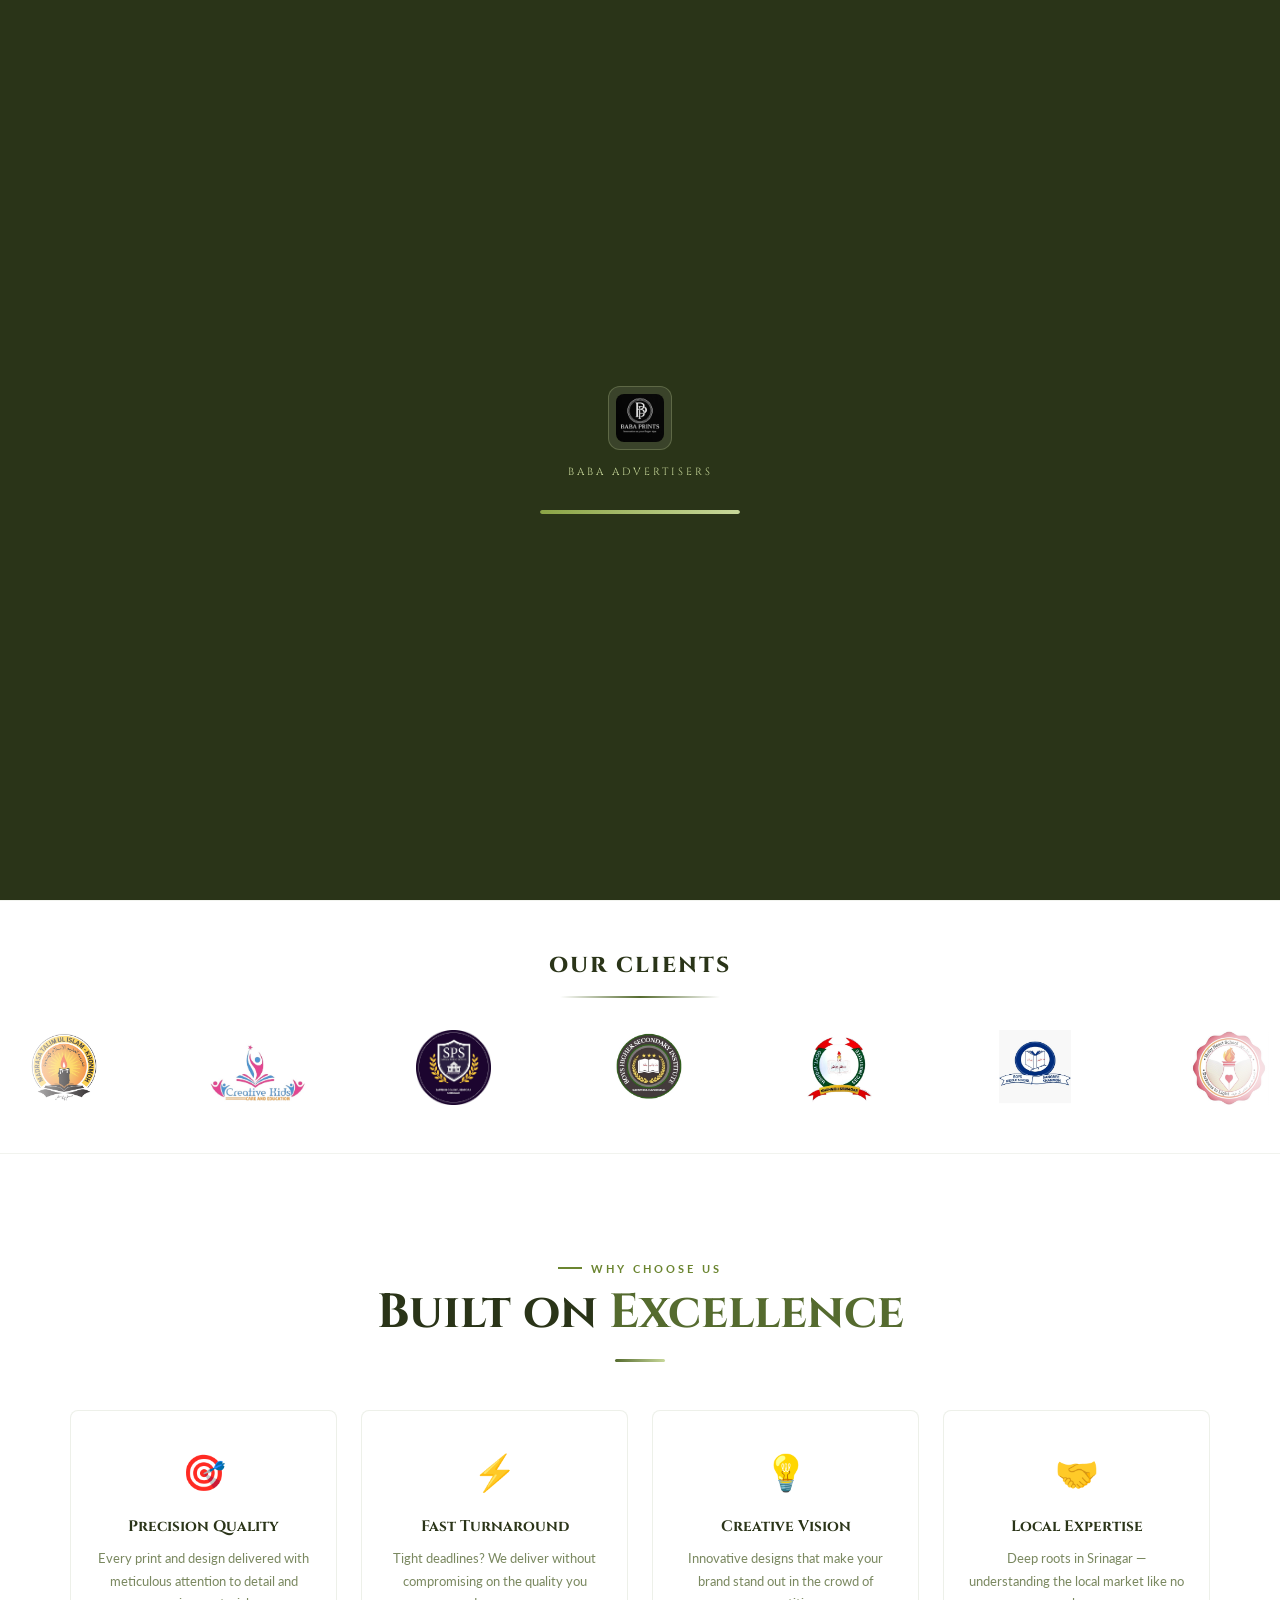
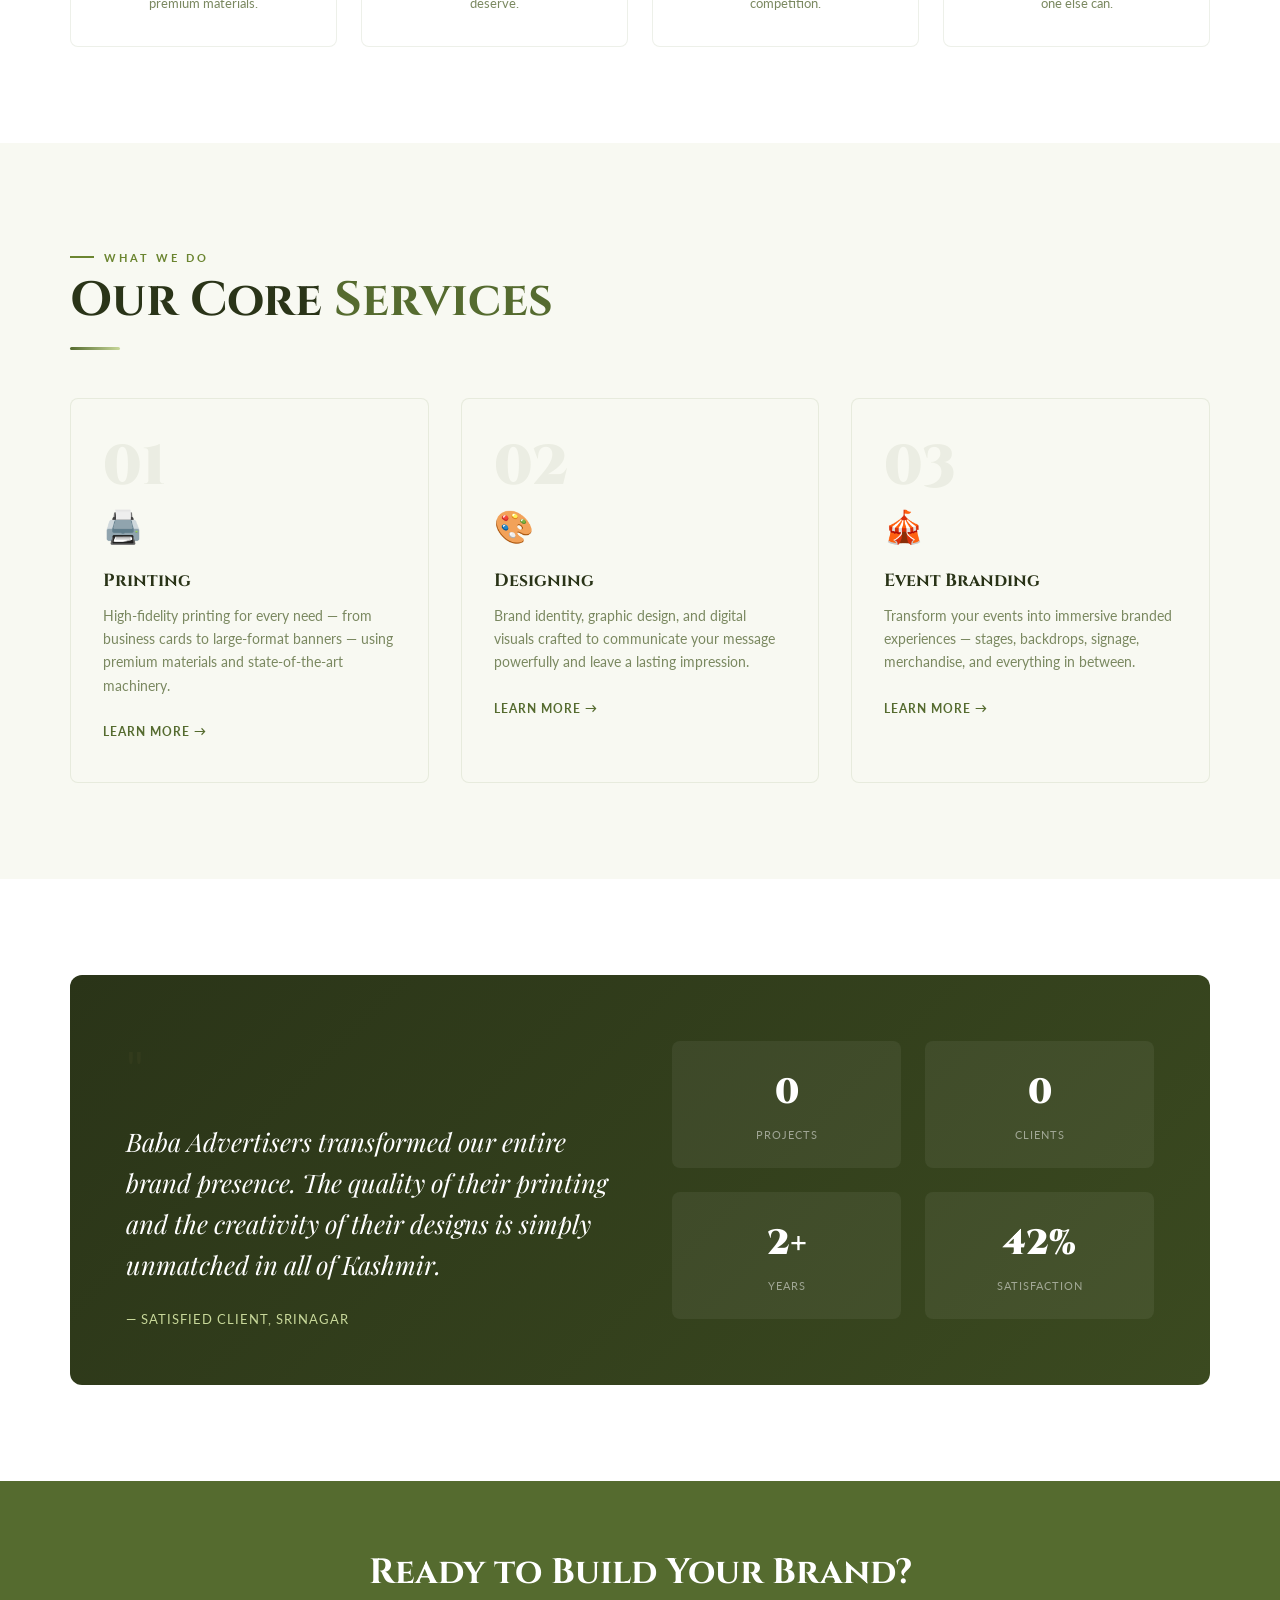
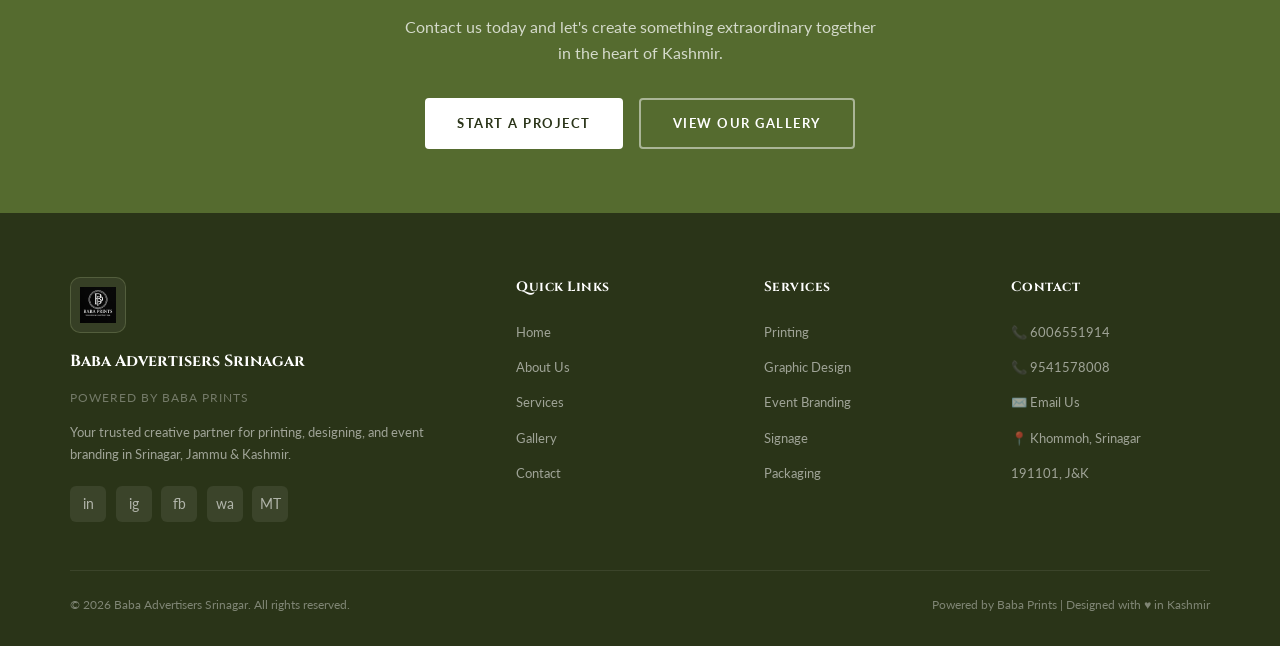
==== index.html @ 18395c8d "Refactor client strip styles for improved layout" ====
<!DOCTYPE html>
<html lang="en">
<head>
  <meta charset="UTF-8"/>
  <meta name="viewport" content="width=device-width,initial-scale=1.0"/>
  <meta name="description" content="Baba Advertisers Srinagar – Premium Printing, Designing & Event Branding. Innovation at your fingertips. Powered by Baba Prints."/>
  <meta name="keywords" content="Baba Advertisers, Srinagar, Printing, Designing, Event Branding, Baba Prints, Mohammad Yamin Baba, Kashmir advertising"/>
  <meta name="author" content="Mohammad Yamin Baba"/>
  <meta property="og:title" content="Baba Advertisers Srinagar | Innovation at Your Fingertips"/>
  <meta property="og:description" content="Where imagination becomes touchable. Premium printing and branding solutions in Srinagar."/>
  <meta property="og:type" content="website"/>
  <meta property="og:url" content="https://babaadvertiserssrinagar.com/"/>
  <title>Baba Advertisers Srinagar | Innovation at Your Fingertips</title>
  <link rel="canonical" href="https://babaadvertiserssrinagar.com/"/>
  <link rel="stylesheet" href="css/style.css"/>
  <style>
    /* ── HOME-SPECIFIC ── */
    /* HERO */
    .hero {
      min-height: 100vh; display: flex; align-items: center;
      background: linear-gradient(135deg, var(--olive-deep) 0%, var(--olive-dark) 55%, var(--olive) 100%);
      position: relative; overflow: hidden; padding: 6rem 2rem 4rem;
    }
    .hero-pattern {
      position: absolute; inset: 0; pointer-events: none;
      background-image:
        radial-gradient(circle at 80% 20%, rgba(139,164,70,0.15) 0%, transparent 50%),
        radial-gradient(circle at 20% 80%, rgba(212,160,23,0.08) 0%, transparent 40%);
    }
    .hero-dots {
      position: absolute; inset: 0; pointer-events: none;
      background-image: radial-gradient(circle, rgba(255,255,255,0.06) 1px, transparent 1px);
      background-size: 40px 40px;
    }
    .hero-grid {
      display: grid; grid-template-columns: 1fr 1fr;
      gap: 4rem; align-items: center;
      position: relative; max-width: 1140px; margin: 0 auto; width: 100%;
    }
    .hero-text { color: var(--white); }
    .hero-badge {
      display: inline-flex; align-items: center; gap: 0.6rem;
      background: rgba(255,255,255,0.1); border: 1px solid rgba(255,255,255,0.2);
      padding: 0.4rem 1rem; border-radius: 99px;
      font-size: 0.72rem; letter-spacing: 2px; text-transform: uppercase;
      color: var(--olive-pale); margin-bottom: 1.5rem;
    }
    .hero-badge span { width: 6px; height: 6px; background: var(--olive-light); border-radius: 50%; }
    .hero-h1 {
      font-family: 'Cinzel', serif;
      font-size: clamp(2.6rem, 6vw, 4.5rem);
      font-weight: 900; line-height: 1.0; margin-bottom: 0.5rem;
    }
    .hero-h1 .name-first { color: var(--olive-pale); }
    .hero-h1 .name-last { color: var(--white); }
    .hero-role {
      font-family: 'Playfair Display', serif;
      font-size: 1.1rem; font-style: italic;
      color: rgba(255,255,255,0.65); margin-bottom: 1.8rem;
    }
    .hero-tagline-wrap { margin-bottom: 2.5rem; }
    .hero-tagline-main {
      font-family: 'Playfair Display', serif;
      font-size: clamp(1.2rem, 3vw, 1.6rem);
      color: var(--olive-pale); margin-bottom: 0.3rem;
    }
    .hero-tagline-sub { font-size: 0.9rem; color: rgba(255,255,255,0.5); font-style: italic; }
    .hero-btns { display: flex; gap: 1rem; flex-wrap: wrap; margin-bottom: 3rem; }
    .hero-stats { display: flex; gap: 2.5rem; flex-wrap: wrap; padding-top: 2rem; border-top: 1px solid rgba(255,255,255,0.12); }
    .hstat-num { font-family:'Cinzel',serif; font-size:2rem; font-weight:900; color:var(--white); line-height:1; }
    .hstat-label { font-size:0.68rem; letter-spacing:1.5px; text-transform:uppercase; color:rgba(255,255,255,0.5); margin-top:0.2rem; }

    /* HERO IMAGE */
    .hero-image-side { display:flex; align-items:center; justify-content:center; }
    .hero-img-frame { position:relative; width:min(320px,80vw); height:min(320px,80vw); }
    .img-ring-outer {
      position:absolute; inset:-20px;
      border:1px solid rgba(200,216,154,0.3); border-radius:50%;
      animation: rotRing 14s linear infinite;
    }
    .img-ring-outer::before {
      content:''; position:absolute; top:-5px; left:50%; transform:translateX(-50%);
      width:10px; height:10px; background:var(--olive-pale); border-radius:50%;
    }
    .img-ring-inner { position:absolute; inset:-6px; border:2px solid rgba(139,164,70,0.4); border-radius:50%; }
    .img-circle {
      width:100%; height:100%; border-radius:50%; overflow:hidden;
      border:4px solid var(--olive-light);
      box-shadow:0 0 0 8px rgba(139,164,70,0.12), 0 20px 60px rgba(42,52,24,0.4);
      background:var(--olive-dark);
      display:flex; align-items:center; justify-content:center;
    }
    .hero-monogram { text-align:center; }
    .hero-monogram-letters { font-family:'Cinzel',serif; font-size:4.5rem; font-weight:900; color:var(--olive-pale); line-height:1; }
    .hero-monogram-sub { font-size:0.7rem; letter-spacing:2px; text-transform:uppercase; color:rgba(255,255,255,0.4); margin-top:0.5rem; }
    @keyframes rotRing { to{ transform:rotate(360deg); } }

    /* GSTIN BELOW HERO IMAGE */
.hero-image-side {
  display: flex;
  align-items: center;
  justify-content: center;
  flex-direction: column;
}

.hero-gstin {
  margin-top: 2.2rem;
  padding: 0.75rem 1.4rem;
  background: rgba(255,255,255,0.08);
  border: 1px solid rgba(255,255,255,0.18);
  border-radius: 12px;
  backdrop-filter: blur(10px);
  box-shadow: 0 10px 30px rgba(0,0,0,0.18);
  display: inline-flex;
  align-items: center;
  gap: 0.5rem;
  color: #fff;
  font-size: 0.9rem;
  letter-spacing: 0.5px;
}

.gst-label {
  font-weight: 700;
  color: var(--olive-pale);
  text-transform: uppercase;
}

.gst-number {
  font-family: 'DM Sans', sans-serif;
  font-weight: 600;
  color: #ffffff;
  letter-spacing: 1px;
}

@media (max-width: 768px) {
  .hero-gstin {
    margin-top: 1.5rem;
    padding: 0.65rem 1rem;
    font-size: 0.78rem;
    text-align: center;
    flex-wrap: wrap;
    justify-content: center;
  }
}
    /* floating cards around image */
    .hero-card {
      position:absolute;
      background:rgba(255,255,255,0.95); border-radius:8px;
      padding:0.7rem 1rem; box-shadow:0 8px 30px rgba(42,52,24,0.25);
      font-size:0.75rem; color:var(--text-dark); display:flex; align-items:center; gap:0.5rem;
      white-space:nowrap;
    }
    .hero-card-icon { font-size:1.2rem; }
    .hero-card-label { font-weight:700; font-size:0.7rem; color:var(--olive); display:block; }
    .hero-card-val { font-size:0.72rem; color:var(--text-muted); }
    .hero-card-1 { bottom:-1.5rem; left:-2rem; animation: float1 4s ease-in-out infinite; }
    .hero-card-2 { top:1rem; right:-2.5rem; animation: float2 4.5s ease-in-out infinite; }
    @keyframes float1 { 0%,100%{transform:translateY(0)} 50%{transform:translateY(-8px)} }
    @keyframes float2 { 0%,100%{transform:translateY(0)} 50%{transform:translateY(8px)} }

    /* scroll indicator */
    .scroll-hint {
      position:absolute; bottom:2rem; left:50%; transform:translateX(-50%);
      display:flex; flex-direction:column; align-items:center; gap:0.4rem;
      color:rgba(255,255,255,0.35); font-size:0.62rem; letter-spacing:2px; text-transform:uppercase;
    }
    .scroll-track { width:20px; height:32px; border:1.5px solid rgba(255,255,255,0.25); border-radius:99px; display:flex; justify-content:center; padding-top:5px; }
    .scroll-dot { width:3px; height:6px; background:rgba(255,255,255,0.4); border-radius:99px; animation:sdot 1.6s ease infinite; }
    @keyframes sdot { 0%,100%{transform:translateY(0);opacity:1} 80%{transform:translateY(8px);opacity:0} }

    /* WHY US */
    .features-grid { display:grid; grid-template-columns:repeat(4,1fr); gap:1.5rem; }
    .feat-card {
      background:var(--white); border:1px solid var(--border-light); border-radius:8px;
      padding:2rem 1.5rem; text-align:center;
      transition:transform 0.3s,box-shadow 0.3s;
    }
    .feat-card:hover { transform:translateY(-4px); box-shadow:var(--shadow-lg); }
    .feat-icon { font-size:2.2rem; margin-bottom:1rem; }
    .feat-title { font-family:'Cinzel',serif; font-size:0.95rem; color:var(--olive-deep); margin-bottom:0.5rem; }
    .feat-desc { font-size:0.82rem; color:var(--text-muted); line-height:1.7; }

    /* SERVICES PREVIEW */
    .svc-preview-grid { display:grid; grid-template-columns:repeat(3,1fr); gap:2rem; }
    .svc-prev {
      border-radius:8px; overflow:hidden; position:relative;
      background:var(--off-white); border:1px solid var(--border-light);
      padding:2.5rem 2rem; transition:all 0.35s;
    }
    .svc-prev:hover { transform:translateY(-5px); box-shadow:var(--shadow-lg); border-color:var(--olive); }
    .svc-prev-num { font-family:'Cinzel',serif; font-size:3.5rem; font-weight:900; color:rgba(85,107,47,0.08); line-height:1; margin-bottom:0.3rem; }
    .svc-prev-icon { font-size:2rem; margin-bottom:1rem; }
    .svc-prev-title { font-family:'Cinzel',serif; font-size:1.1rem; color:var(--olive-deep); margin-bottom:0.6rem; }
    .svc-prev-desc { font-size:0.85rem; color:var(--text-muted); line-height:1.7; margin-bottom:1.2rem; }
    .svc-prev-link { font-size:0.75rem; font-weight:700; letter-spacing:1px; text-transform:uppercase; color:var(--olive); display:inline-flex; align-items:center; gap:0.4rem; transition:gap 0.3s; }
    .svc-prev:hover .svc-prev-link { gap:0.8rem; }

    /* TESTIMONIAL */
    .testimonial-wrap {
      background:linear-gradient(135deg,var(--olive-deep),var(--olive-dark));
      border-radius:12px; padding:3.5rem; display:grid; grid-template-columns:1fr 1fr; gap:4rem; align-items:center;
    }
    .testi-quote { font-family:'Playfair Display',serif; font-size:clamp(1.2rem,3vw,1.6rem); font-style:italic; color:var(--white); line-height:1.6; margin-bottom:1.5rem; }
    .testi-author { font-size:0.8rem; letter-spacing:1px; text-transform:uppercase; color:var(--olive-pale); }
    .testi-stats { display:grid; grid-template-columns:1fr 1fr; gap:1.5rem; }
    .tstat { text-align:center; padding:1.5rem; background:rgba(255,255,255,0.06); border-radius:8px; }
    .tstat-num { font-family:'Cinzel',serif; font-size:2.2rem; font-weight:900; color:var(--white); }
    .tstat-lbl { font-size:0.7rem; letter-spacing:1px; text-transform:uppercase; color:rgba(255,255,255,0.5); margin-top:0.3rem; }

    /* CTA STRIP */
    .cta-strip { background:var(--olive); padding:4rem 2rem; text-align:center; }
    .cta-strip h2 { font-family:'Cinzel',serif; font-size:clamp(1.5rem,3.5vw,2.2rem); color:var(--white); margin-bottom:0.8rem; }
    .cta-strip p { color:rgba(255,255,255,0.75); margin-bottom:2rem; max-width:480px; margin-left:auto; margin-right:auto; }
    .cta-strip-btns { display:flex; gap:1rem; justify-content:center; flex-wrap:wrap; }

    @media(max-width:900px){
      .hero-grid{grid-template-columns:1fr;text-align:center;}
      .hero-image-side{order:-1;margin-bottom:1rem;}
      .hero-btns,.hero-stats{justify-content:center;}
      .hero-card{display:none;}
      .features-grid{grid-template-columns:1fr 1fr;}
      .svc-preview-grid{grid-template-columns:1fr;}
      .testimonial-wrap{grid-template-columns:1fr;}
      .testi-stats{grid-template-columns:repeat(4,1fr);}
    }
    @media(max-width:640px){
      .features-grid{grid-template-columns:1fr;}
      .hero-stats{gap:1.5rem;}
      .testi-stats{grid-template-columns:1fr 1fr;}
    }

    /* CLIENT LOGO SCROLLER */
.client-strip {
  background: #ffffff;
  padding: 3rem 0;
  overflow: hidden;
  border-top: 1px solid rgba(85, 107, 47, 0.08);
  border-bottom: 1px solid rgba(85, 107, 47, 0.08);
  position: relative;
}

.client-title {
  text-align: center;
  font-family: 'Cinzel', serif;
  font-size: 1.35rem;
  font-weight: 800;
  color: var(--olive-deep);
  text-transform: uppercase;
  letter-spacing: 2px;
  margin-bottom: 2rem;
}

.client-title::after {
  content: "";
  display: block;
  width: 160px;
  height: 2px;
  background: linear-gradient(to right, transparent, var(--olive), transparent);
  margin: 0.8rem auto 0;
}

.client-marquee {
  width: 100%;
  overflow: hidden;
  position: relative;
}

.client-marquee::before,
.client-marquee::after {
  content: "";
  position: absolute;
  top: 0;
  width: 100px;
  height: 100%;
  z-index: 2;
  pointer-events: none;
}

.client-marquee::before {
  left: 0;
  background: linear-gradient(to right, #ffffff, transparent);
}

.client-marquee::after {
  right: 0;
  background: linear-gradient(to left, #ffffff, transparent);
}

.client-track {
  display: flex;
  align-items: center;
  gap: 4rem;
  width: max-content;
  animation: clientScroll 30s linear infinite;
}

.client-track:hover {
  animation-play-state: paused;
}

.client-track img {
  width: 130px;
  height: 75px;
  object-fit: contain;
  opacity: 1;
  transition: transform 0.35s ease;
}

.client-track img:hover {
  transform: scale(1.08);
}

@keyframes clientScroll {
  from {
    transform: translateX(0);
  }
  to {
    transform: translateX(-50%);
  }
}

/* MOBILE */
@media (max-width: 768px) {
  .client-strip {
    padding: 2.2rem 0;
  }

  .client-title {
    font-size: 1rem;
    margin-bottom: 1.5rem;
  }

  .client-track {
    gap: 2.2rem;
    animation-duration: 22s;
  }

  .client-track img {
    width: 95px;
    height: 55px;
  }

  .client-marquee::before,
  .client-marquee::after {
    width: 50px;
  }
}
  </style>
</head>
<body>

<!-- PRELOADER -->
<div id="preloader">
  <div class="pl-brand">
    <div class="pl-logo-wrap"><img src="images/logo.png" alt="Baba Prints Logo" style="width:48px;height:48px;object-fit:contain;border-radius:8px;"></div>
    <p class="pl-text">Baba Advertisers</p>
  </div>
  <div class="pl-bar-track"><div class="pl-bar-fill"></div></div>
</div>

<!-- NAV -->
<nav id="navbar">
  <a href="index.html" class="nav-brand">
    <div class="bp-logo"><img src="images/logo.png" alt="Baba Prints Logo" style="width:30px;height:30px;object-fit:contain;"></div>
    <div class="nav-name-block">
      <div class="nav-title">Baba Advertisers</div>
      <div class="nav-sub">Powered by Baba Prints</div>
    </div>
  </a>
  <ul class="nav-links">
    <li><a href="index.html">Home</a></li>
    <li><a href="about.html">About</a></li>
    <li><a href="services.html">Services</a></li>
    <li><a href="gallery.html">Gallery</a></li>
    <li><a href="contact.html" class="nav-cta">Contact Us</a></li>
  </ul>
  <div class="hamburger" id="hamburger"><span></span><span></span><span></span></div>
</nav>

<!-- MOBILE MENU -->
<div class="mobile-menu" id="mobileMenu">
  <a href="index.html">Home</a>
  <a href="about.html">About</a>
  <a href="services.html">Services</a>
  <a href="gallery.html">Gallery</a>
  <a href="contact.html" class="mob-cta">Contact Us</a>
</div>

<!-- ═══════ HERO ═══════ -->
<section class="hero">
  <div class="hero-pattern"></div>
  <div class="hero-dots"></div>
  <div class="hero-grid">

    <div class="hero-text" style="animation:fadeUp 0.9s ease both;">
      <div class="hero-badge"><span></span> Srinagar's Premier Branding Studio</div>
      <h1 class="hero-h1">
        <span class="name-first">BaBa</span><br>
        <span class="name-last">Advertisers</span>
      </h1>
      <p class="hero-role">All Printing Solutions Under One Roof</p>
      <div class="hero-tagline-wrap">
        <p class="hero-tagline-main">"Innovation at your fingertips"</p>
        <p class="hero-tagline-sub">Where imagination becomes touchable</p>
      </div>
      <div class="hero-btns">
        <a href="contact.html" class="btn btn-white">Get in Touch</a>
        <a href="services.html" class="btn btn-outline-white">Our Services</a>
      </div>
      <div class="hero-stats">
        <div class="hstat"><div class="hstat-num"><span class="counter" data-target="500" data-suffix="+">0+</span></div><div class="hstat-label">Projects Done</div></div>
        <div class="hstat"><div class="hstat-num"><span class="counter" data-target="5" data-suffix="+">0+</span></div><div class="hstat-label">Years Experience</div></div>
        <div class="hstat"><div class="hstat-num"><span class="counter" data-target="350" data-suffix="+">0+</span></div><div class="hstat-label">Happy Clients</div></div>
      </div>
    </div>

<div class="hero-image-side" style="animation:fadeUp 0.9s 0.2s ease both;">
  <div class="hero-img-frame">
    <div class="img-ring-outer"></div>
    <div class="img-ring-inner"></div>

    <div class="img-circle passport-img-target">
      <div class="hero-monogram">
        <div class="hero-monogram-letters">MYB</div>
        <div class="hero-monogram-sub">Founder &amp; CEO</div>
      </div>
    </div>

    <div class="hero-card hero-card-1">
      <span class="hero-card-icon">🖨️</span>
      <div>
        <span class="hero-card-label">Premium Print</span>
        <span class="hero-card-val">High-quality output</span>
      </div>
    </div>

    <div class="hero-card hero-card-2">
      <span class="hero-card-icon">🏆</span>
      <div>
        <span class="hero-card-label">Award Winning</span>
        <span class="hero-card-val">Trusted in Kashmir</span>
      </div>
    </div>
  </div>

  <!-- ADD THIS -->
  <div class="hero-gstin">
    <span class="gst-label">GSTIN:</span>
    <span class="gst-number">01HQWPB8039K1ZE</span>
  </div>

</div>
    
  <div class="scroll-hint">
    <div class="scroll-track"><div class="scroll-dot"></div></div>
    Scroll
  </div>
</section>

 <!-- CLIENT LOGO SCROLLER -->
<section class="client-strip">
  <div class="client-title">Our Clients</div>

  <div class="client-marquee">
    <div class="client-track">
      <img src="images/logo1.jpg" alt="Client Logo">
      <img src="images/logo2.jpg" alt="Client Logo">
      <img src="images/logo3.jpg" alt="Client Logo">
      <img src="images/logo4.jpg" alt="Client Logo">
      <img src="images/logo5.jpg" alt="Client Logo">
      <img src="images/logo6.jpg" alt="Client Logo">
      <img src="images/logo7.jpg" alt="Client Logo">
      <img src="images/logo8.jpg" alt="Client Logo">
      <img src="images/logo9.jpg" alt="Client Logo">

      <!-- duplicate -->
      <img src="images/logo1.jpg" alt="Client Logo">
      <img src="images/logo2.jpg" alt="Client Logo">
      <img src="images/logo3.jpg" alt="Client Logo">
      <img src="images/logo4.jpg" alt="Client Logo">
      <img src="images/logo5.jpg" alt="Client Logo">
      <img src="images/logo6.jpg" alt="Client Logo">
      <img src="images/logo7.jpg" alt="Client Logo">
      <img src="images/logo8.jpg" alt="Client Logo">
      <img src="images/logo9.jpg" alt="Client Logo">
    </div>
  </div>
</section>
  
<!-- ═══════ WHY US ═══════ -->
<section class="section section-light">
  <div class="container">
    <div style="text-align:center;margin-bottom:3rem;" class="reveal">
      <div class="section-tag" style="justify-content:center;">Why Choose Us</div>
      <h2 class="section-title">Built on <span class="accent">Excellence</span></h2>
      <div class="divider divider-center"></div>
    </div>
    <div class="features-grid">
      <div class="feat-card reveal" data-aos="fade-up"><div class="feat-icon">🎯</div><h3 class="feat-title">Precision Quality</h3><p class="feat-desc">Every print and design delivered with meticulous attention to detail and premium materials.</p></div>
      <div class="feat-card reveal" data-aos="fade-up" data-aos-delay="80"><div class="feat-icon">⚡</div><h3 class="feat-title">Fast Turnaround</h3><p class="feat-desc">Tight deadlines? We deliver without compromising on the quality you deserve.</p></div>
      <div class="feat-card reveal" data-aos="fade-up" data-aos-delay="160"><div class="feat-icon">💡</div><h3 class="feat-title">Creative Vision</h3><p class="feat-desc">Innovative designs that make your brand stand out in the crowd of competition.</p></div>
      <div class="feat-card reveal" data-aos="fade-up" data-aos-delay="240"><div class="feat-icon">🤝</div><h3 class="feat-title">Local Expertise</h3><p class="feat-desc">Deep roots in Srinagar — understanding the local market like no one else can.</p></div>
    </div>
  </div>
</section>

<!-- ═══════ SERVICES PREVIEW ═══════ -->
<section class="section section-tinted">
  <div class="container">
    <div style="margin-bottom:3rem;" class="reveal">
      <div class="section-tag">What We Do</div>
      <h2 class="section-title">Our Core <span class="accent">Services</span></h2>
      <div class="divider"></div>
    </div>
    <div class="svc-preview-grid">
      <div class="svc-prev reveal">
        <div class="svc-prev-num">01</div>
        <div class="svc-prev-icon">🖨️</div>
        <h3 class="svc-prev-title">Printing</h3>
        <p class="svc-prev-desc">High-fidelity printing for every need — from business cards to large-format banners — using premium materials and state-of-the-art machinery.</p>
        <a href="services.html" class="svc-prev-link">Learn More →</a>
      </div>
      <div class="svc-prev reveal">
        <div class="svc-prev-num">02</div>
        <div class="svc-prev-icon">🎨</div>
        <h3 class="svc-prev-title">Designing</h3>
        <p class="svc-prev-desc">Brand identity, graphic design, and digital visuals crafted to communicate your message powerfully and leave a lasting impression.</p>
        <a href="services.html" class="svc-prev-link">Learn More →</a>
      </div>
      <div class="svc-prev reveal">
        <div class="svc-prev-num">03</div>
        <div class="svc-prev-icon">🎪</div>
        <h3 class="svc-prev-title">Event Branding</h3>
        <p class="svc-prev-desc">Transform your events into immersive branded experiences — stages, backdrops, signage, merchandise, and everything in between.</p>
        <a href="services.html" class="svc-prev-link">Learn More →</a>
      </div>
    </div>
  </div>
</section>

<!-- ═══════ TESTIMONIAL / STATS ═══════ -->
<section class="section section-light">
  <div class="container">
    <div class="testimonial-wrap reveal">
      <div>
        <div style="font-size:3rem;margin-bottom:0.8rem;opacity:0.5;">"</div>
        <p class="testi-quote">Baba Advertisers transformed our entire brand presence. The quality of their printing and the creativity of their designs is simply unmatched in all of Kashmir.</p>
        <p class="testi-author">— Satisfied Client, Srinagar</p>
      </div>
      <div class="testi-stats">
        <div class="tstat"><div class="tstat-num"><span class="counter" data-target="500" data-suffix="+">0</span></div><div class="tstat-lbl">Projects</div></div>
        <div class="tstat"><div class="tstat-num"><span class="counter" data-target="350" data-suffix="+">0</span></div><div class="tstat-lbl">Clients</div></div>
        <div class="tstat"><div class="tstat-num"><span class="counter" data-target="5" data-suffix="+">0</span></div><div class="tstat-lbl">Years</div></div>
        <div class="tstat"><div class="tstat-num"><span class="counter" data-target="100" data-suffix="%">0</span></div><div class="tstat-lbl">Satisfaction</div></div>
      </div>
    </div>
  </div>
</section>

<!-- ═══════ CTA STRIP ═══════ -->
<div class="cta-strip reveal">
  <h2>Ready to Build Your Brand?</h2>
  <p>Contact us today and let's create something extraordinary together in the heart of Kashmir.</p>
  <div class="cta-strip-btns">
    <a href="contact.html" class="btn btn-white">Start a Project</a>
    <a href="gallery.html" class="btn btn-outline-white">View Our Gallery</a>
  </div>
</div>

<!-- ═══════ FOOTER ═══════ -->
<footer>
  <div class="container">
    <div class="footer-grid">
      <div class="footer-brand">
        <div class="bp-logo-lg"><img src="images/logo.png" alt="Baba Prints Logo" style="width:36px;height:36px;object-fit:contain;"></div>
        <h3>Baba Advertisers Srinagar</h3>
        <p style="font-size:0.72rem;letter-spacing:1px;color:rgba(255,255,255,0.35);margin-bottom:0.5rem;">POWERED BY BABA PRINTS</p>
        <p>Your trusted creative partner for printing, designing, and event branding in Srinagar, Jammu &amp; Kashmir.</p>
        <div class="footer-social">
          <a href="https://www.linkedin.com/in/mohammad-yamin-baba-5975b9311" target="_blank" title="LinkedIn">in</a>
          <a href="https://www.instagram.com/m.yaminbaba" target="_blank" title="Instagram">ig</a>
          <a href="https://www.facebook.com" target="_blank" title="Facebook">fb</a>
          <a href="https://wa.me/916006551914" target="_blank" title="WhatsApp">wa</a>
          <a href="https://makemetop.in/?biz=PoCdoIeybZYLFfGK5tyg" target="_blank" title="MakeMe Top">MT</a>
        </div>
      </div>
      <div class="footer-col">
        <h4>Quick Links</h4>
        <ul>
          <li><a href="index.html">Home</a></li>
          <li><a href="about.html">About Us</a></li>
          <li><a href="services.html">Services</a></li>
          <li><a href="gallery.html">Gallery</a></li>
          <li><a href="contact.html">Contact</a></li>
        </ul>
      </div>
      <div class="footer-col">
        <h4>Services</h4>
        <ul>
          <li><a href="services.html">Printing</a></li>
          <li><a href="services.html">Graphic Design</a></li>
          <li><a href="services.html">Event Branding</a></li>
          <li><a href="services.html">Signage</a></li>
          <li><a href="services.html">Packaging</a></li>
        </ul>
      </div>
      <div class="footer-col">
        <h4>Contact</h4>
        <ul>
          <li><a href="tel:6006551914">📞 6006551914</a></li>
          <li><a href="tel:9541578008">📞 9541578008</a></li>
          <li><a href="mailto:babaadvertiserssrinagar@gmail.com">✉️ Email Us</a></li>
          <li><a href="contact.html">📍 Khommoh, Srinagar</a></li>
          <li><a href="contact.html">191101, J&amp;K</a></li>
        </ul>
      </div>
    </div>
    <div class="footer-bottom">
      <span>© <span id="footerYear"></span> Baba Advertisers Srinagar. All rights reserved.</span>
      <span>Powered by <a href="#">Baba Prints</a> | Designed with ♥ in Kashmir</span>
    </div>
  </div>
</footer>

<!-- WhatsApp Float -->
<a href="https://wa.me/916006551914?text=Hello%20Baba%20Advertisers%2C%20I%20would%20like%20to%20inquire%20about%20your%20services." target="_blank" rel="noopener" class="wa-float" aria-label="WhatsApp">
  <svg width="26" height="26" viewBox="0 0 24 24" fill="white"><path d="M17.472 14.382c-.297-.149-1.758-.867-2.03-.967-.273-.099-.471-.148-.67.15-.197.297-.767.966-.94 1.164-.173.199-.347.223-.644.075-.297-.15-1.255-.463-2.39-1.475-.883-.788-1.48-1.761-1.653-2.059-.173-.297-.018-.458.13-.606.134-.133.298-.347.446-.52.149-.174.198-.298.298-.497.099-.198.05-.371-.025-.52-.075-.149-.669-1.612-.916-2.207-.242-.579-.487-.5-.669-.51-.173-.008-.371-.01-.57-.01-.198 0-.52.074-.792.372-.272.297-1.04 1.016-1.04 2.479 0 1.462 1.065 2.875 1.213 3.074.149.198 2.096 3.2 5.077 4.487.709.306 1.262.489 1.694.625.712.227 1.36.195 1.871.118.571-.085 1.758-.719 2.006-1.413.248-.694.248-1.289.173-1.413-.074-.124-.272-.198-.57-.347m-5.421 7.403h-.004a9.87 9.87 0 01-5.031-1.378l-.361-.214-3.741.982.998-3.648-.235-.374a9.86 9.86 0 01-1.51-5.26c.001-5.45 4.436-9.884 9.888-9.884 2.64 0 5.122 1.03 6.988 2.898a9.825 9.825 0 012.893 6.994c-.003 5.45-4.437 9.884-9.885 9.884m8.413-18.297A11.815 11.815 0 0012.05 0C5.495 0 .16 5.335.157 11.892c0 2.096.547 4.142 1.588 5.945L.057 24l6.305-1.654a11.882 11.882 0 005.683 1.448h.005c6.554 0 11.89-5.335 11.893-11.893a11.821 11.821 0 00-3.48-8.413z"/></svg>
  <span class="wa-tip">Chat on WhatsApp</span>
</a>
<button id="backToTop" aria-label="Back to top">↑</button>

<script src="js/main.js"></script>
<style>@keyframes fadeUp{from{opacity:0;transform:translateY(32px)}to{opacity:1;transform:translateY(0)}}</style>
</body>
</html>
---- css/style.css ----
/* ============================================================
   BABA ADVERTISERS SRINAGAR — Global Stylesheet
   Theme: Olive Green + White (high visibility, premium)
   ============================================================ */

@import url('https://fonts.googleapis.com/css2?family=Cinzel:wght@400;600;700;900&family=Lato:ital,wght@0,300;0,400;0,700;1,300;1,400&family=Playfair+Display:ital,wght@0,700;1,400&display=swap');

/* ── VARIABLES ── */
:root {
  --olive:        #556B2F;
  --olive-dark:   #3B4A20;
  --olive-deep:   #2A3418;
  --olive-mid:    #6B8530;
  --olive-light:  #8BA446;
  --olive-pale:   #C8D89A;
  --white:        #FFFFFF;
  --off-white:    #F8F9F2;
  --cream:        #F2F0E6;
  --text-dark:    #1A2008;
  --text-body:    #3A4020;
  --text-muted:   #7A8860;
  --accent:       #D4A017;
  --accent-light: #E8C050;
  --border:       rgba(85,107,47,0.2);
  --border-light: rgba(85,107,47,0.1);
  --shadow:       0 4px 24px rgba(42,52,24,0.12);
  --shadow-lg:    0 12px 48px rgba(42,52,24,0.18);
}

/* ── RESET ── */
*, *::before, *::after { box-sizing: border-box; margin: 0; padding: 0; }
html { scroll-behavior: smooth; font-size: 16px; }
body {
  font-family: 'Lato', sans-serif;
  font-weight: 400;
  background: var(--white);
  color: var(--text-body);
  overflow-x: hidden;
  line-height: 1.6;
}
img { max-width: 100%; display: block; }
a { color: inherit; text-decoration: none; }
ul { list-style: none; }

/* ── SCROLLBAR ── */
::-webkit-scrollbar { width: 5px; }
::-webkit-scrollbar-track { background: var(--cream); }
::-webkit-scrollbar-thumb { background: var(--olive); border-radius: 99px; }

/* ══════════════════════════════════════
   PRELOADER — olive green bg, fast bar
══════════════════════════════════════ */
#preloader {
  position: fixed; inset: 0; z-index: 9999;
  background: var(--olive-deep);
  display: flex; flex-direction: column;
  align-items: center; justify-content: center; gap: 1.8rem;
  transition: opacity 0.2s ease, visibility 0.2s ease;
}
#preloader.hidden { opacity: 0; visibility: hidden; pointer-events: none; }

.pl-brand {
  display: flex; flex-direction: column; align-items: center; gap: 0.9rem;
}
.pl-logo-wrap {
  width: 64px; height: 64px;
  background: rgba(255,255,255,0.08);
  border: 1px solid rgba(200,216,154,0.25);
  border-radius: 12px;
  display: flex; align-items: center; justify-content: center;
}
.pl-text {
  font-family: 'Cinzel', serif;
  font-size: 0.65rem; letter-spacing: 3px;
  color: var(--olive-pale); text-transform: uppercase;
}

/* progress bar track — 4px thick, not too heavy */
.pl-bar-track {
  width: 200px; height: 4px;
  background: rgba(200,216,154,0.15);
  border-radius: 99px; overflow: hidden;
}
.pl-bar-fill {
  height: 100%; width: 0%;
  background: linear-gradient(90deg, var(--olive-light), var(--olive-pale));
  border-radius: 99px;
  animation: plBarFill 2.5s cubic-bezier(0.25,0.46,0.45,0.94) forwards;
}
@keyframes plBarFill {
  0%   { width: 0%; }
  70%  { width: 85%; }
  100% { width: 100%; }
}

/* ── AOS-style CSS scroll animations ── */
[data-aos] {
  opacity: 0;
  transition-property: opacity, transform;
  transition-timing-function: ease;
  transition-duration: 0.65s;
}
[data-aos="fade-up"]    { transform: translateY(28px); }
[data-aos="fade-in"]    { transform: none; }
[data-aos="fade-left"]  { transform: translateX(28px); }
[data-aos="fade-right"] { transform: translateX(-28px); }
[data-aos].aos-animate  { opacity: 1; transform: translate(0,0); }

/* ══════════════════════════════════════
   NAVIGATION
══════════════════════════════════════ */
nav {
  position: fixed; top: 0; width: 100%; z-index: 500;
  padding: 1rem 2.5rem;
  display: flex; align-items: center; justify-content: space-between;
  background: rgba(255,255,255,0.95);
  backdrop-filter: blur(16px);
  border-bottom: 1px solid var(--border);
  box-shadow: 0 2px 20px rgba(42,52,24,0.08);
  transition: padding 0.3s, box-shadow 0.3s;
}
nav.scrolled { padding: 0.6rem 2.5rem; box-shadow: 0 4px 30px rgba(42,52,24,0.14); }

.nav-brand { display: flex; align-items: center; gap: 0.9rem; }
.bp-logo {
  width: 44px; height: 44px; border-radius: 8px; flex-shrink: 0;
  background: var(--olive-deep);
  border: 1px solid rgba(200,216,154,0.2);
  display: flex; align-items: center; justify-content: center;
  overflow: hidden;
  box-shadow: 0 4px 12px rgba(85,107,47,0.3);
}
/* fallback if logo.png missing — show "BP" text */
.bp-logo img, .bp-logo-lg img, .pl-logo-wrap img { display: block; }
.bp-logo:not(:has(img))::after,
.bp-logo img[src="images/logo.png"][style*="broken"]::after {
  content: 'BP';
  font-family: 'Cinzel', serif; font-size: 1rem; font-weight: 900;
  color: var(--white);
}
.nav-name-block { line-height: 1.2; }
.nav-title {
  font-family: 'Cinzel', serif; font-size: 0.9rem; font-weight: 700;
  color: var(--olive-deep);
}
.nav-sub { font-size: 0.6rem; letter-spacing: 1.5px; text-transform: uppercase; color: var(--text-muted); }

.nav-links { display: flex; gap: 0.2rem; align-items: center; }
.nav-links a {
  padding: 0.5rem 1rem;
  font-size: 0.78rem; font-weight: 700; letter-spacing: 1px;
  text-transform: uppercase; color: var(--text-body);
  border-radius: 4px; transition: all 0.25s;
  position: relative;
}
.nav-links a:hover,
.nav-links a.active {
  color: var(--olive); background: rgba(85,107,47,0.08);
}
.nav-links a.active::after {
  content: ''; position: absolute; bottom: 4px; left: 50%; transform: translateX(-50%);
  width: 4px; height: 4px; background: var(--olive); border-radius: 50%;
}
.nav-cta {
  padding: 0.55rem 1.4rem !important;
  background: var(--olive) !important;
  color: var(--white) !important;
  border-radius: 4px !important;
  box-shadow: 0 4px 12px rgba(85,107,47,0.25);
}
.nav-cta:hover { background: var(--olive-dark) !important; transform: translateY(-1px); }

.hamburger { display: none; flex-direction: column; gap: 5px; cursor: pointer; z-index: 600; }
.hamburger span { display: block; width: 25px; height: 2px; background: var(--olive); border-radius: 2px; transition: all 0.3s; }
.hamburger.open span:nth-child(1) { transform: translateY(7px) rotate(45deg); }
.hamburger.open span:nth-child(2) { opacity: 0; }
.hamburger.open span:nth-child(3) { transform: translateY(-7px) rotate(-45deg); }

.mobile-menu {
  display: none; position: fixed; inset: 0; z-index: 550;
  background: rgba(42,52,24,0.97); backdrop-filter: blur(12px);
  flex-direction: column; align-items: center; justify-content: center; gap: 2rem;
}
.mobile-menu.open { display: flex; }
.mobile-menu a {
  font-family: 'Cinzel', serif; font-size: 1.6rem; color: var(--white);
  letter-spacing: 2px; transition: color 0.3s;
}
.mobile-menu a:hover { color: var(--olive-pale); }
.mobile-menu .mob-cta {
  margin-top: 1rem; padding: 0.8rem 2.5rem;
  background: var(--olive-mid); border-radius: 4px;
  font-size: 0.9rem !important;
}

/* ══════════════════════════════════════
   PAGE WRAPPER
══════════════════════════════════════ */
.page-main { padding-top: 72px; min-height: 100vh; }

/* ══════════════════════════════════════
   SECTION COMMONS
══════════════════════════════════════ */
.section { padding: 6rem 2rem; }
.section-light { background: var(--white); }
.section-tinted { background: var(--off-white); }
.section-olive { background: var(--olive-deep); color: var(--white); }
.section-cream { background: var(--cream); }

.container { max-width: 1140px; margin: 0 auto; }

.section-tag {
  display: inline-flex; align-items: center; gap: 0.6rem;
  font-size: 0.68rem; letter-spacing: 3px; text-transform: uppercase;
  color: var(--olive-mid); font-weight: 700; margin-bottom: 0.6rem;
}
.section-tag::before {
  content: ''; display: block; width: 24px; height: 2px; background: var(--olive-mid);
}
.section-title {
  font-family: 'Cinzel', serif;
  font-size: clamp(1.9rem, 4.5vw, 3rem);
  font-weight: 700; color: var(--olive-deep); line-height: 1.1;
}
.section-title .accent { color: var(--olive); }
.section-title-white { color: var(--white); }
.section-title-white .accent { color: var(--olive-pale); }
.divider {
  width: 50px; height: 3px; border-radius: 2px;
  background: linear-gradient(90deg, var(--olive), var(--olive-pale));
  margin: 1.2rem 0 2rem;
}
.divider-center { margin-left: auto; margin-right: auto; }
.lead {
  font-size: 1.05rem; color: var(--text-muted); line-height: 1.85;
  max-width: 560px;
}
.lead-center { margin: 0 auto; text-align: center; }

/* ══════════════════════════════════════
   BUTTONS
══════════════════════════════════════ */
.btn {
  display: inline-flex; align-items: center; gap: 0.5rem;
  padding: 0.85rem 2rem; border-radius: 4px; font-size: 0.8rem;
  font-weight: 700; letter-spacing: 1.5px; text-transform: uppercase;
  cursor: pointer; transition: all 0.3s; border: none; font-family: 'Lato', sans-serif;
  text-decoration: none;
}
.btn-primary {
  background: var(--olive); color: var(--white);
  box-shadow: 0 4px 16px rgba(85,107,47,0.3);
}
.btn-primary:hover { background: var(--olive-dark); transform: translateY(-2px); box-shadow: 0 8px 24px rgba(85,107,47,0.35); }

.btn-outline {
  background: transparent; color: var(--olive);
  border: 2px solid var(--olive);
}
.btn-outline:hover { background: var(--olive); color: var(--white); }

.btn-white {
  background: var(--white); color: var(--olive-deep);
}
.btn-white:hover { background: var(--cream); transform: translateY(-2px); }

.btn-outline-white {
  background: transparent; color: var(--white);
  border: 2px solid rgba(255,255,255,0.5);
}
.btn-outline-white:hover { background: rgba(255,255,255,0.1); border-color: var(--white); }

/* ══════════════════════════════════════
   CARDS
══════════════════════════════════════ */
.card {
  background: var(--white);
  border: 1px solid var(--border-light);
  border-radius: 8px;
  overflow: hidden;
  box-shadow: var(--shadow);
  transition: transform 0.3s, box-shadow 0.3s;
}
.card:hover { transform: translateY(-5px); box-shadow: var(--shadow-lg); }

/* ══════════════════════════════════════
   PAGE HERO BANNER (inner pages)
══════════════════════════════════════ */
.page-hero {
  background: linear-gradient(135deg, var(--olive-deep) 0%, var(--olive-dark) 60%, var(--olive) 100%);
  padding: 5rem 2rem 4rem;
  text-align: center; color: var(--white);
  position: relative; overflow: hidden;
}
.page-hero::before {
  content: '';
  position: absolute; inset: 0;
  background: url("data:image/svg+xml,%3Csvg width='60' height='60' viewBox='0 0 60 60' xmlns='http://www.w3.org/2000/svg'%3E%3Cg fill='none' fill-rule='evenodd'%3E%3Cg fill='%23ffffff' fill-opacity='0.04'%3E%3Cpath d='M36 34v-4h-2v4h-4v2h4v4h2v-4h4v-2h-4zm0-30V0h-2v4h-4v2h4v4h2V6h4V4h-4zM6 34v-4H4v4H0v2h4v4h2v-4h4v-2H6zM6 4V0H4v4H0v2h4v4h2V6h4V4H6z'/%3E%3C/g%3E%3C/g%3E%3C/svg%3E");
}
.page-hero-content { position: relative; }
.page-hero h1 { font-family: 'Cinzel', serif; font-size: clamp(2rem, 5vw, 3.2rem); font-weight: 900; margin-bottom: 0.8rem; }
.page-hero p { font-size: 1rem; color: var(--olive-pale); max-width: 500px; margin: 0 auto; }
.breadcrumb {
  display: flex; align-items: center; justify-content: center; gap: 0.5rem;
  font-size: 0.75rem; letter-spacing: 1px; text-transform: uppercase;
  color: var(--olive-pale); margin-bottom: 1rem;
}
.breadcrumb a { color: var(--olive-pale); transition: color 0.3s; }
.breadcrumb a:hover { color: var(--white); }
.breadcrumb span { opacity: 0.5; }

/* ══════════════════════════════════════
   FOOTER
══════════════════════════════════════ */
footer {
  background: var(--olive-deep);
  color: rgba(255,255,255,0.75);
  padding: 4rem 2rem 2rem;
}
.footer-grid {
  display: grid; grid-template-columns: 2fr 1fr 1fr 1fr;
  gap: 3rem; margin-bottom: 3rem;
}
.footer-brand .bp-logo-lg {
  width: 56px; height: 56px; border-radius: 10px;
  background: rgba(255,255,255,0.06);
  border: 1px solid rgba(200,216,154,0.2);
  display: flex; align-items: center; justify-content: center;
  overflow: hidden;
  margin-bottom: 1rem;
}
.footer-brand h3 { font-family: 'Cinzel', serif; font-size: 1rem; color: var(--white); margin-bottom: 0.3rem; }
.footer-brand p { font-size: 0.82rem; line-height: 1.75; color: rgba(255,255,255,0.55); margin-top: 0.8rem; }
.footer-col h4 { font-family: 'Cinzel', serif; font-size: 0.85rem; color: var(--white); margin-bottom: 1.2rem; letter-spacing: 0.5px; }
.footer-col ul { display: flex; flex-direction: column; gap: 0.6rem; }
.footer-col ul a { font-size: 0.82rem; color: rgba(255,255,255,0.55); transition: color 0.3s; }
.footer-col ul a:hover { color: var(--olive-pale); }
.footer-social { display: flex; gap: 0.6rem; margin-top: 1.2rem; }
.footer-social a {
  width: 36px; height: 36px; border-radius: 6px;
  background: rgba(255,255,255,0.08);
  display: flex; align-items: center; justify-content: center;
  color: rgba(255,255,255,0.6); font-size: 0.9rem;
  transition: all 0.3s;
}
.footer-social a:hover { background: var(--olive-mid); color: var(--white); transform: translateY(-2px); }
.footer-bottom {
  border-top: 1px solid rgba(255,255,255,0.08);
  padding-top: 1.5rem;
  display: flex; align-items: center; justify-content: space-between; flex-wrap: wrap; gap: 1rem;
  font-size: 0.75rem; color: rgba(255,255,255,0.4);
}
.footer-bottom a { color: rgba(255,255,255,0.4); transition: color 0.3s; }
.footer-bottom a:hover { color: var(--olive-pale); }

/* ══════════════════════════════════════
   WHATSAPP FLOAT
══════════════════════════════════════ */
.wa-float {
  position: fixed; bottom: 2rem; right: 2rem; z-index: 400;
  width: 58px; height: 58px; border-radius: 50%;
  background: #25D366;
  display: flex; align-items: center; justify-content: center;
  color: #fff; font-size: 1.6rem;
  box-shadow: 0 4px 20px rgba(37,211,102,0.45);
  transition: transform 0.3s;
  animation: waPop 2.5s ease infinite;
}
.wa-float:hover { transform: scale(1.1) translateY(-3px); animation: none; box-shadow: 0 8px 30px rgba(37,211,102,0.55); }
.wa-tip {
  position: absolute; right: 68px; top: 50%; transform: translateY(-50%);
  background: var(--olive-deep); color: #fff; white-space: nowrap;
  font-size: 0.72rem; padding: 0.4rem 0.9rem; border-radius: 4px;
  opacity: 0; pointer-events: none; transition: opacity 0.3s;
  font-family: 'Lato', sans-serif;
}
.wa-float:hover .wa-tip { opacity: 1; }
@keyframes waPop {
  0%,100%{ box-shadow:0 0 0 0 rgba(37,211,102,0.35),0 4px 20px rgba(37,211,102,0.4); }
  60%{ box-shadow:0 0 0 14px rgba(37,211,102,0),0 4px 20px rgba(37,211,102,0.4); }
}

/* ══════════════════════════════════════
   SCROLL REVEAL
══════════════════════════════════════ */
.reveal { opacity: 0; transform: translateY(28px); transition: opacity 0.7s ease, transform 0.7s ease; }
.reveal.visible { opacity: 1; transform: translateY(0); }
.reveal-left  { opacity: 0; transform: translateX(-28px); transition: opacity 0.7s ease, transform 0.7s ease; }
.reveal-right { opacity: 0; transform: translateX(28px);  transition: opacity 0.7s ease, transform 0.7s ease; }
.reveal-left.visible, .reveal-right.visible { opacity: 1; transform: translateX(0); }

/* ══════════════════════════════════════
   BACK TO TOP
══════════════════════════════════════ */
#backToTop {
  position: fixed; bottom: 6rem; right: 2rem; z-index: 400;
  width: 42px; height: 42px; border-radius: 6px;
  background: var(--olive); color: var(--white);
  display: flex; align-items: center; justify-content: center;
  font-size: 1rem; border: none; cursor: pointer;
  opacity: 0; visibility: hidden;
  transition: all 0.3s; box-shadow: var(--shadow);
}
#backToTop.show { opacity: 1; visibility: visible; }
#backToTop:hover { background: var(--olive-dark); transform: translateY(-2px); }

/* ══════════════════════════════════════
   RESPONSIVE BASE
══════════════════════════════════════ */
/* ══════════════════════════════════════
   GALLERY SECTION
══════════════════════════════════════ */
.gallery-grid {
  display: grid;
  grid-template-columns: repeat(3, 1fr);
  gap: 1rem;
}
.gallery-item {
  position: relative;
  border-radius: 8px;
  overflow: hidden;
  cursor: pointer;
  aspect-ratio: 4 / 3;
  background: var(--off-white);
  border: 1px solid var(--border-light);
  box-shadow: var(--shadow);
}
.gallery-item img {
  width: 100%; height: 100%;
  object-fit: cover;
  display: block;
  transition: transform 0.45s cubic-bezier(0.25,0.46,0.45,0.94);
  will-change: transform;
}
.gallery-item:hover img { transform: scale(1.07); }
.gallery-overlay {
  position: absolute; inset: 0;
  background: linear-gradient(to top, rgba(42,52,24,0.65) 0%, transparent 55%);
  opacity: 0;
  transition: opacity 0.35s ease;
  display: flex; align-items: flex-end; padding: 1rem;
}
.gallery-item:hover .gallery-overlay { opacity: 1; }
.gallery-zoom-icon {
  position: absolute; top: 50%; left: 50%; transform: translate(-50%,-50%) scale(0.7);
  width: 44px; height: 44px; border-radius: 50%;
  background: rgba(255,255,255,0.9);
  display: flex; align-items: center; justify-content: center;
  font-size: 1.1rem;
  opacity: 0; transition: all 0.3s ease;
}
.gallery-item:hover .gallery-zoom-icon { opacity: 1; transform: translate(-50%,-50%) scale(1); }

/* ── GALLERY LIGHTBOX ── */
.glb {
  position: fixed; inset: 0; z-index: 1000;
  background: rgba(18,24,10,0.96);
  display: flex; align-items: center; justify-content: center;
  opacity: 0; visibility: hidden;
  transition: opacity 0.3s ease, visibility 0.3s ease;
  padding: 1rem;
}
.glb.open { opacity: 1; visibility: visible; }
.glb-inner {
  position: relative;
  max-width: min(92vw, 1000px);
  max-height: 90vh;
  display: flex; align-items: center; justify-content: center;
}
.glb-img {
  max-width: 100%; max-height: 88vh;
  border-radius: 6px;
  object-fit: contain;
  box-shadow: 0 24px 80px rgba(0,0,0,0.6);
  transition: opacity 0.25s ease;
}
.glb-img.fade { opacity: 0; }
.glb-close {
  position: fixed; top: 1.2rem; right: 1.4rem;
  width: 42px; height: 42px; border-radius: 50%;
  background: rgba(255,255,255,0.12); border: 1px solid rgba(255,255,255,0.2);
  color: #fff; font-size: 1.2rem; cursor: pointer;
  display: flex; align-items: center; justify-content: center;
  transition: background 0.25s;
}
.glb-close:hover { background: rgba(255,255,255,0.22); }
.glb-btn {
  position: fixed; top: 50%; transform: translateY(-50%);
  width: 44px; height: 44px; border-radius: 50%;
  background: rgba(255,255,255,0.1); border: 1px solid rgba(255,255,255,0.2);
  color: #fff; font-size: 1.3rem; cursor: pointer;
  display: flex; align-items: center; justify-content: center;
  transition: background 0.25s;
}
.glb-btn:hover { background: rgba(255,255,255,0.22); }
.glb-prev { left: 1rem; }
.glb-next { right: 1rem; }
.glb-counter {
  position: fixed; bottom: 1.4rem; left: 50%; transform: translateX(-50%);
  font-size: 0.75rem; color: rgba(255,255,255,0.5); letter-spacing: 2px;
  font-family: 'Lato', sans-serif;
}

/* ══════════════════════════════════════
   MAP & REVIEWS SECTION
══════════════════════════════════════ */
.map-reviews-grid {
  display: grid;
  grid-template-columns: 1.3fr 1fr;
  gap: 3rem;
  align-items: start;
}
.map-embed {
  border-radius: 12px; overflow: hidden;
  box-shadow: var(--shadow-lg);
  border: 1px solid var(--border-light);
  line-height: 0;
}
.map-embed iframe {
  width: 100%; height: 360px;
  display: block; border: 0;
}

.reviews-list { display: flex; flex-direction: column; gap: 1rem; }
.review-card {
  background: var(--white);
  border: 1px solid var(--border-light);
  border-radius: 10px;
  padding: 1.4rem 1.5rem;
  box-shadow: var(--shadow);
  transition: transform 0.3s, box-shadow 0.3s;
}
.review-card:hover { transform: translateY(-3px); box-shadow: var(--shadow-lg); }
.review-stars { color: #F4B400; font-size: 0.85rem; letter-spacing: 2px; margin-bottom: 0.5rem; }
.review-text { font-size: 0.85rem; color: var(--text-muted); line-height: 1.7; margin-bottom: 0.8rem; font-style: italic; }
.review-author { display: flex; align-items: center; gap: 0.7rem; }
.review-avatar {
  width: 34px; height: 34px; border-radius: 50%;
  background: linear-gradient(135deg, var(--olive), var(--olive-mid));
  display: flex; align-items: center; justify-content: center;
  font-size: 0.8rem; font-weight: 700; color: var(--white);
  font-family: 'Cinzel', serif; flex-shrink: 0;
}
.review-name { font-size: 0.82rem; font-weight: 700; color: var(--olive-deep); }
.review-date { font-size: 0.7rem; color: var(--text-muted); }
.review-google-badge {
  display: inline-flex; align-items: center; gap: 0.4rem;
  font-size: 0.68rem; color: var(--text-muted); margin-top: 0.3rem;
  font-style: normal;
}

/* ══════════════════════════════════════
   RESPONSIVE BASE
══════════════════════════════════════ */
@media (max-width: 900px) {
  .footer-grid { grid-template-columns: 1fr 1fr; }
  .gallery-grid { grid-template-columns: repeat(2, 1fr); }
  .map-reviews-grid { grid-template-columns: 1fr; }
}
@media (max-width: 640px) {
  nav { padding: 0.85rem 1.2rem; }
  .nav-links { display: none; }
  .hamburger { display: flex; }
  .section { padding: 4rem 1.2rem; }
  .footer-grid { grid-template-columns: 1fr; gap: 2rem; }
  .footer-bottom { flex-direction: column; text-align: center; }
  .gallery-grid { grid-template-columns: 1fr; }
  .glb-btn { display: none; }
}
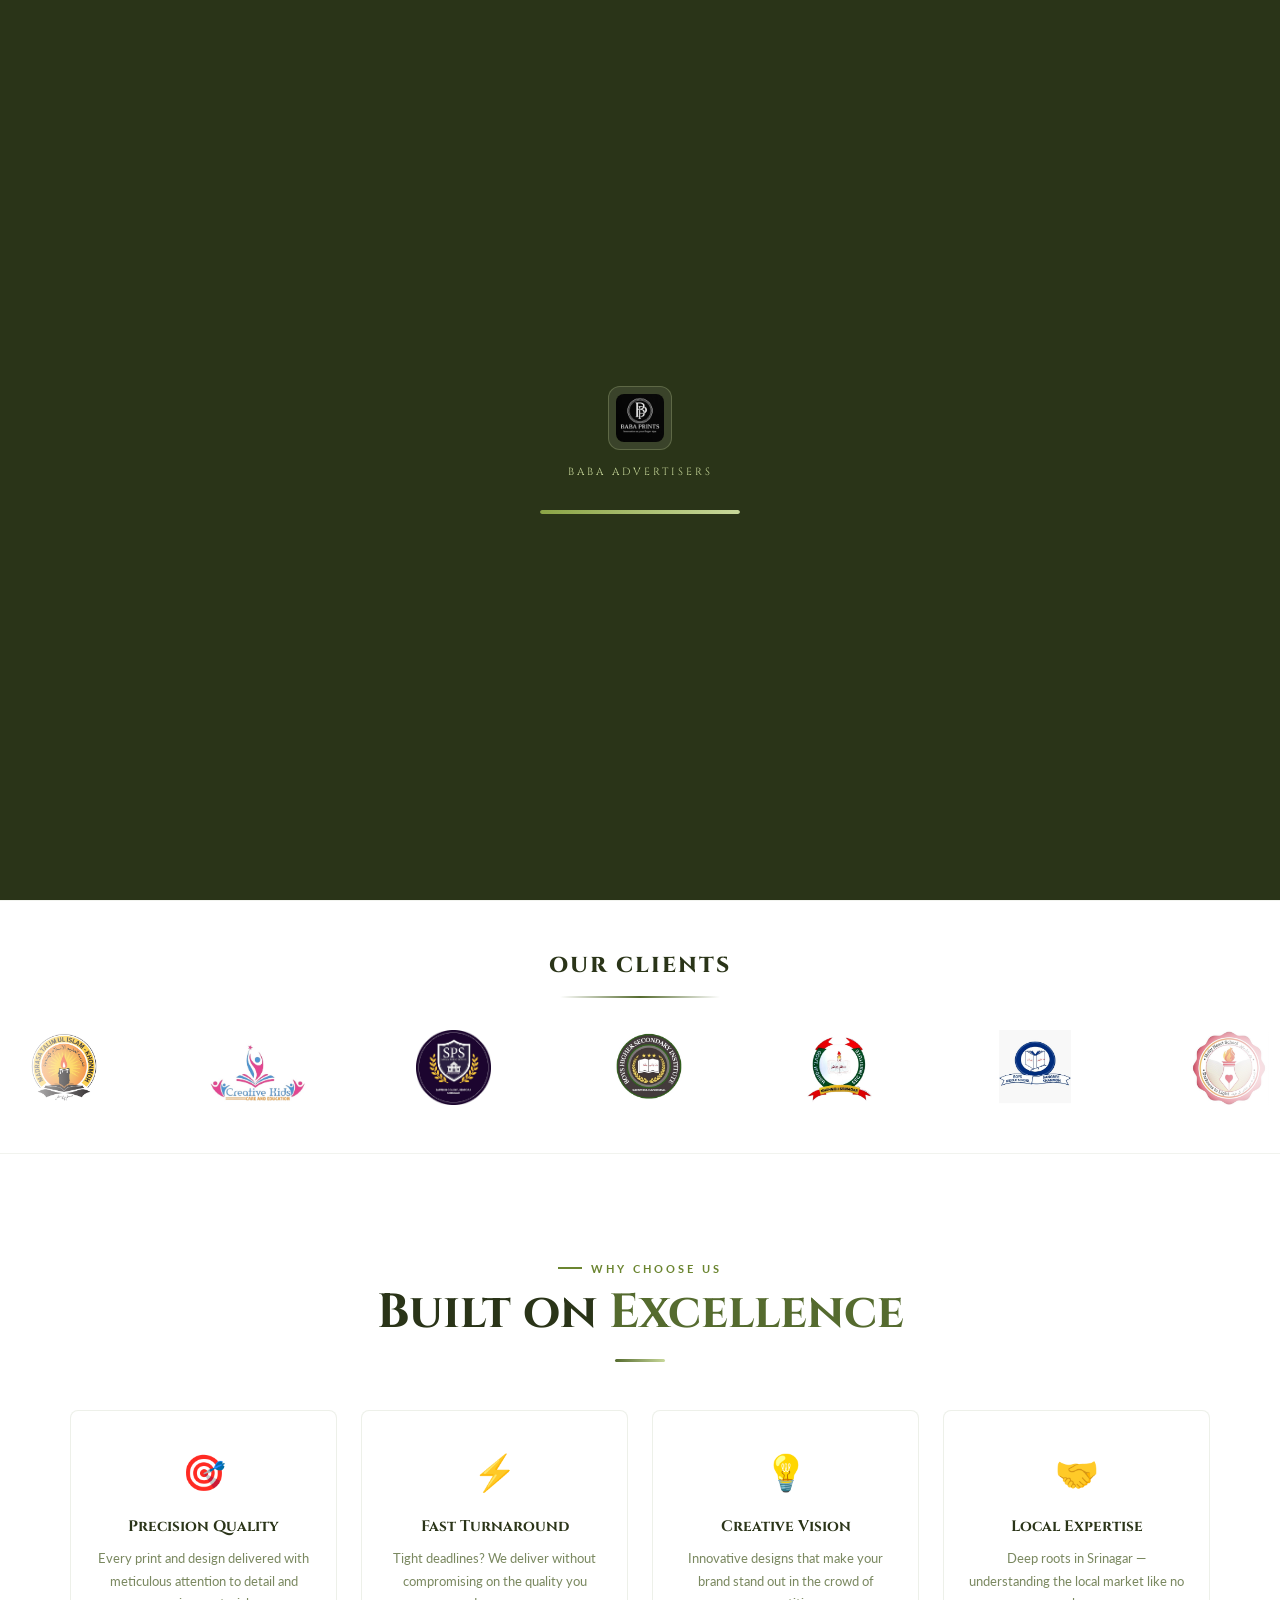
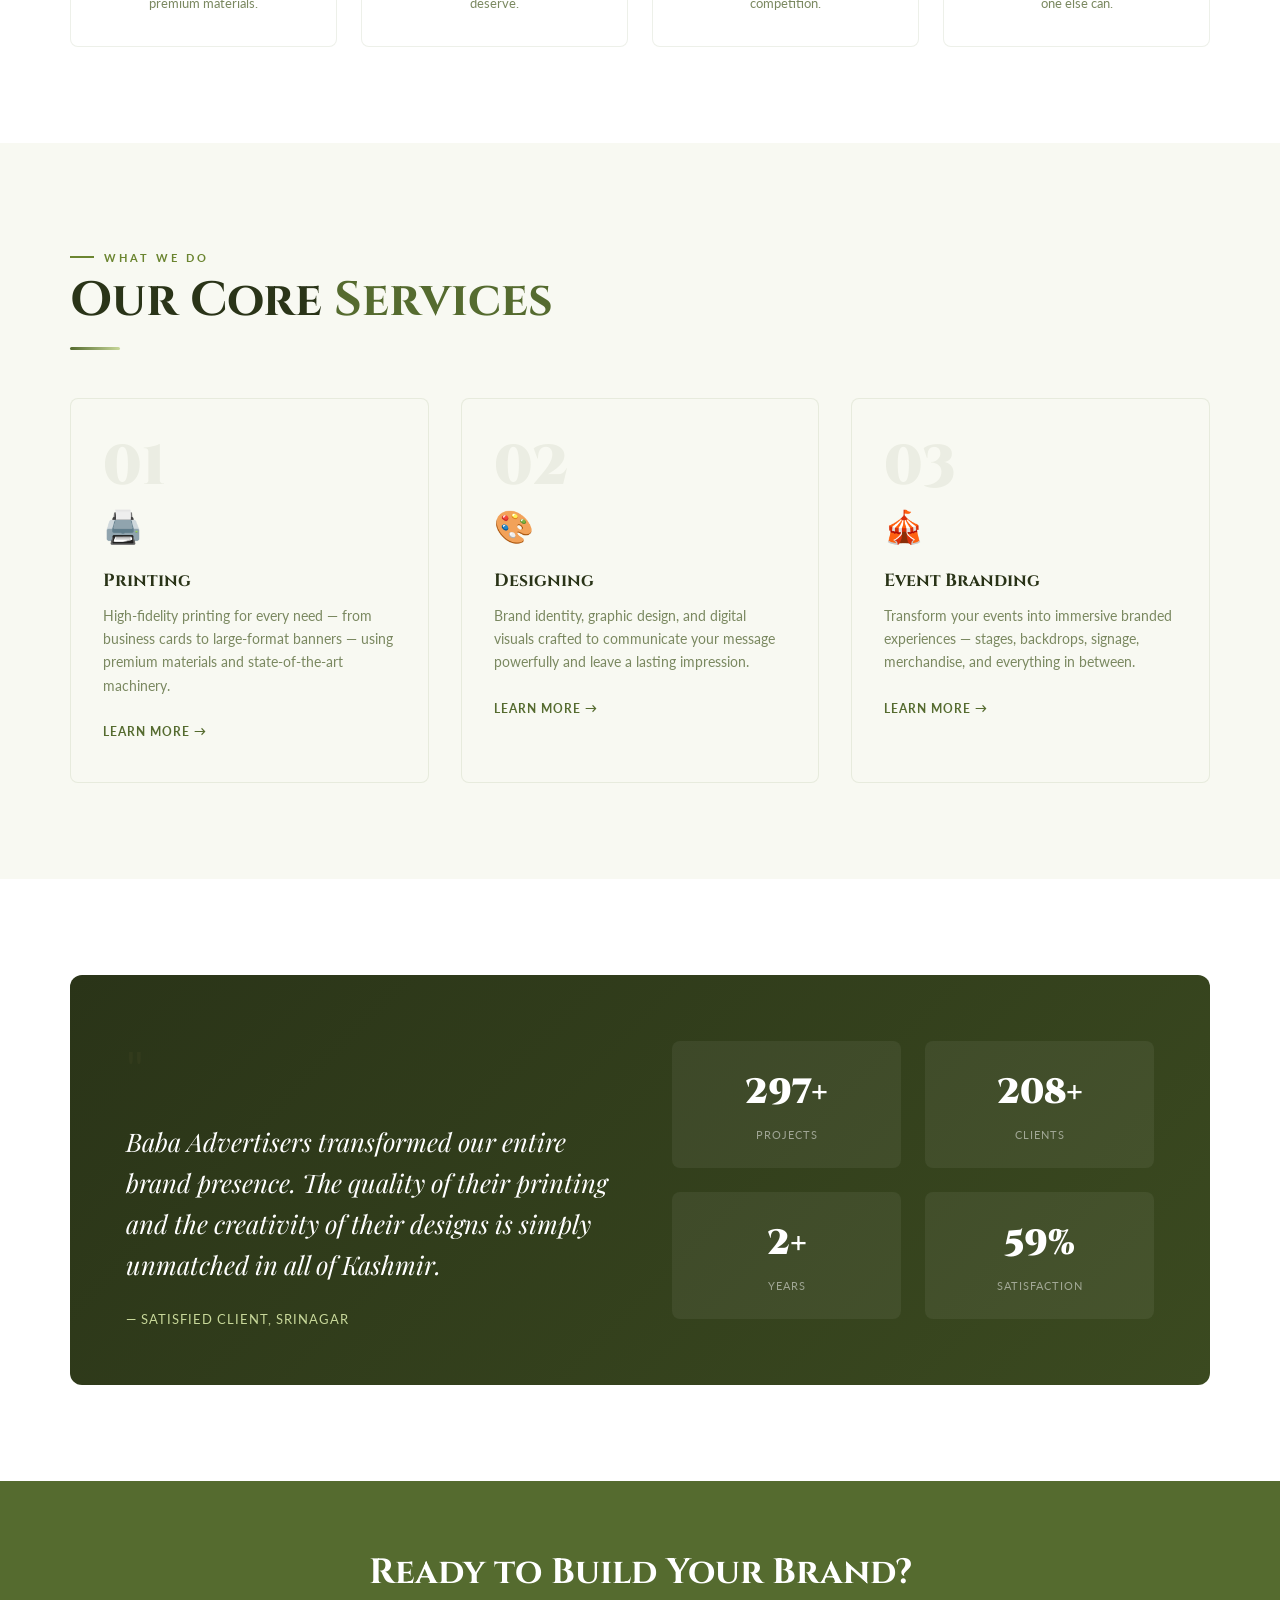
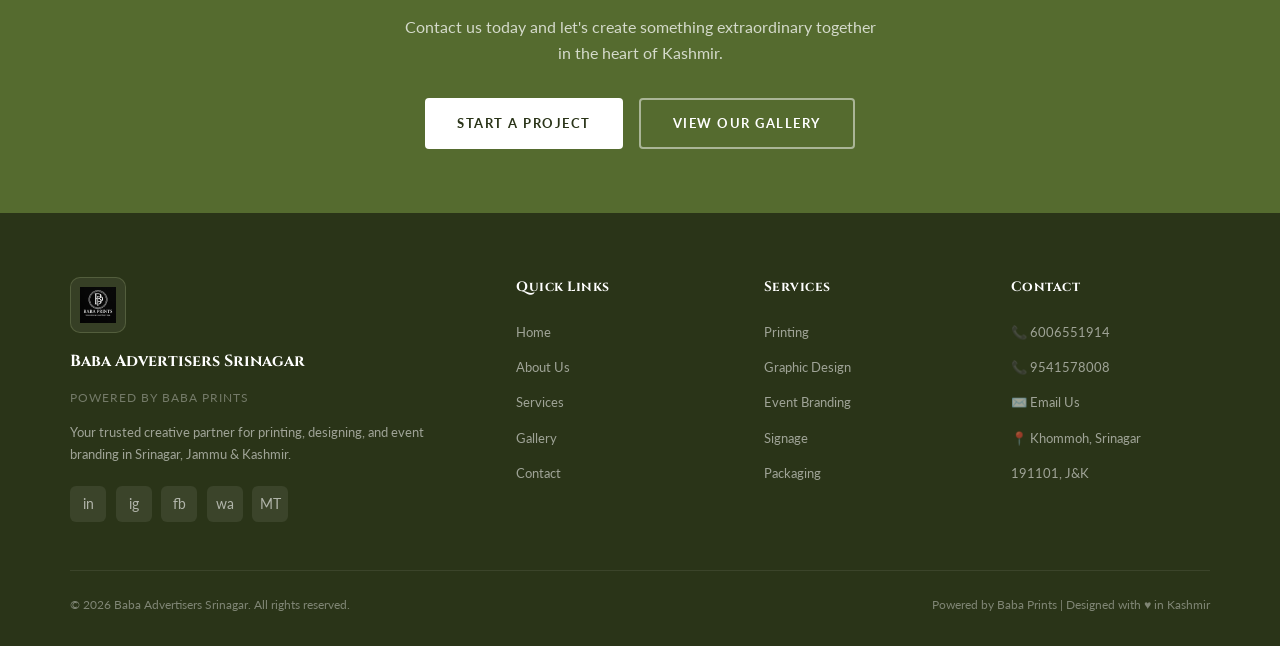
==== commit 711d3904: "Fix HTML structure for hero image section" ====
--- a/index.html
+++ b/index.html
@@ -414,7 +414,7 @@
       </div>
     </div>
 
-<div class="hero-image-side" style="animation:fadeUp 0.9s 0.2s ease both;">
+<div class="img-circle logo-target"> style="animation:fadeUp 0.9s 0.2s ease both;">
   <div class="hero-img-frame">
     <div class="img-ring-outer"></div>
     <div class="img-ring-inner"></div>
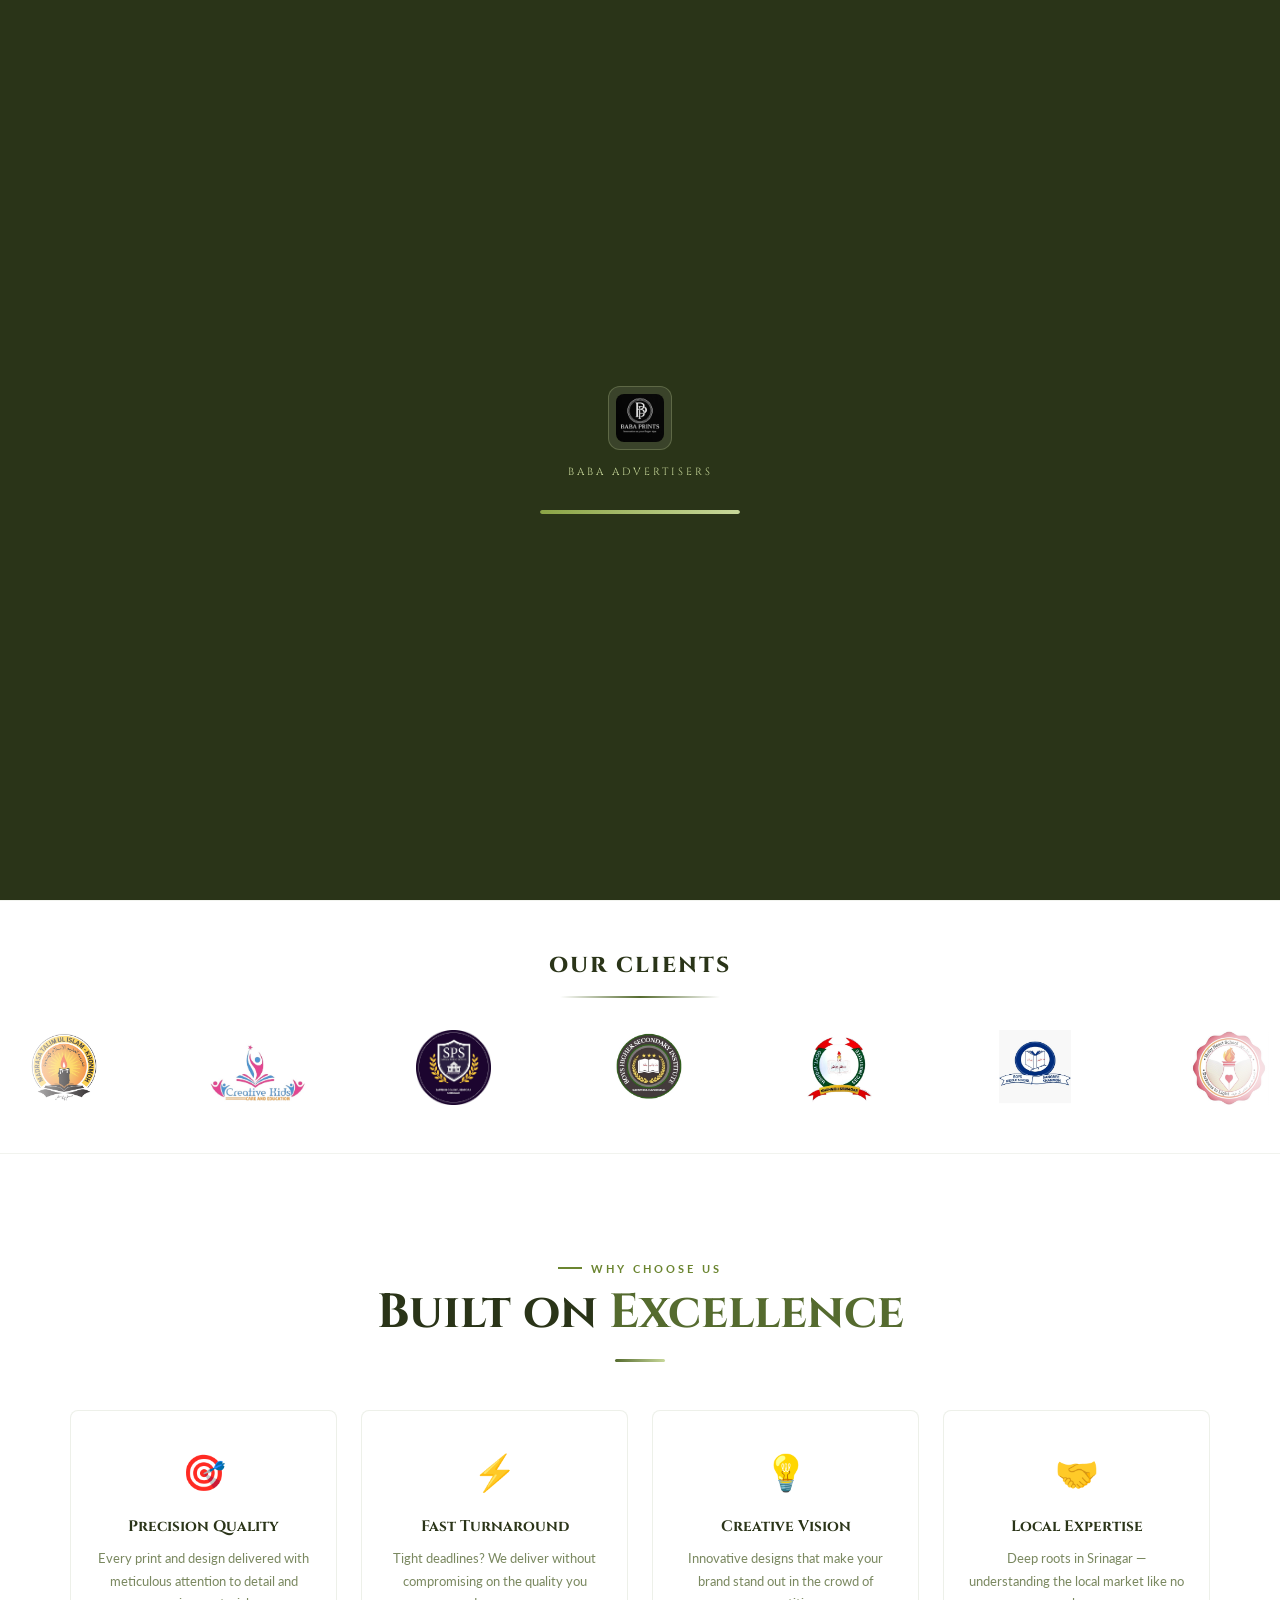
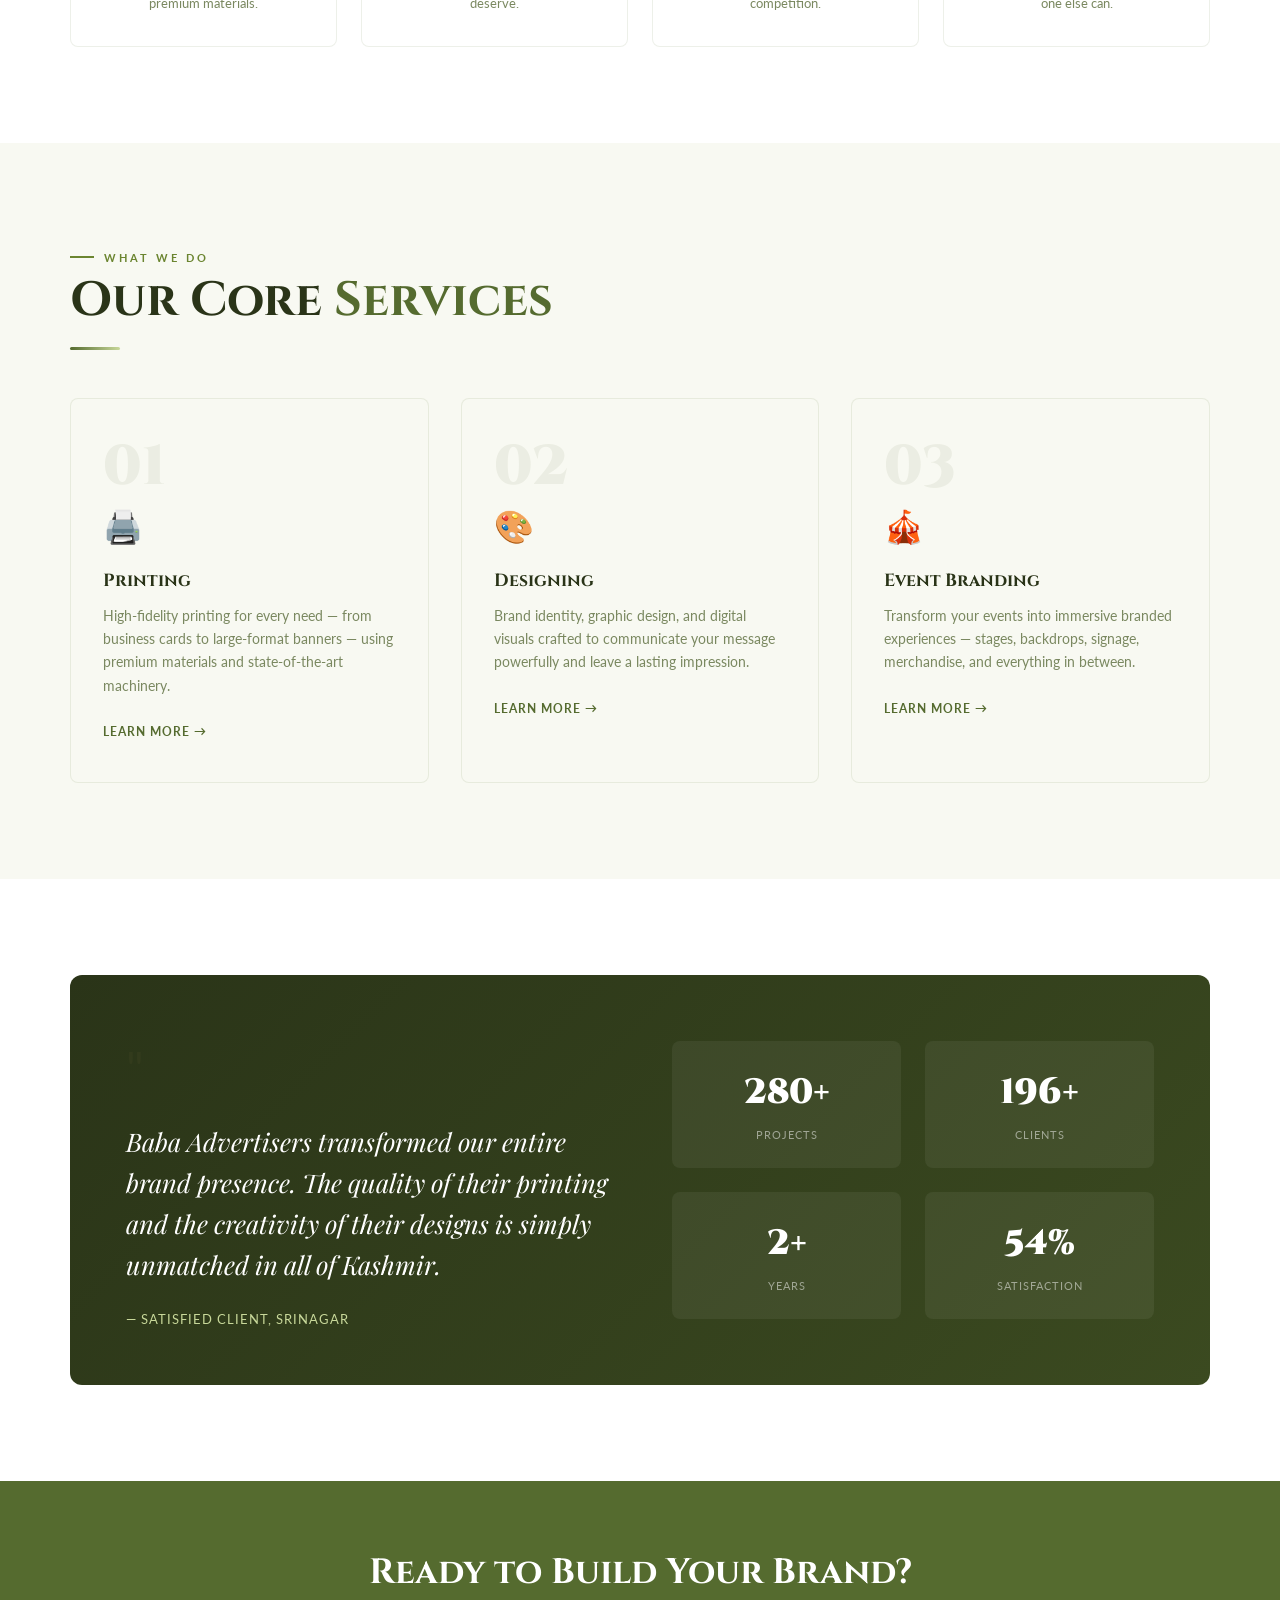
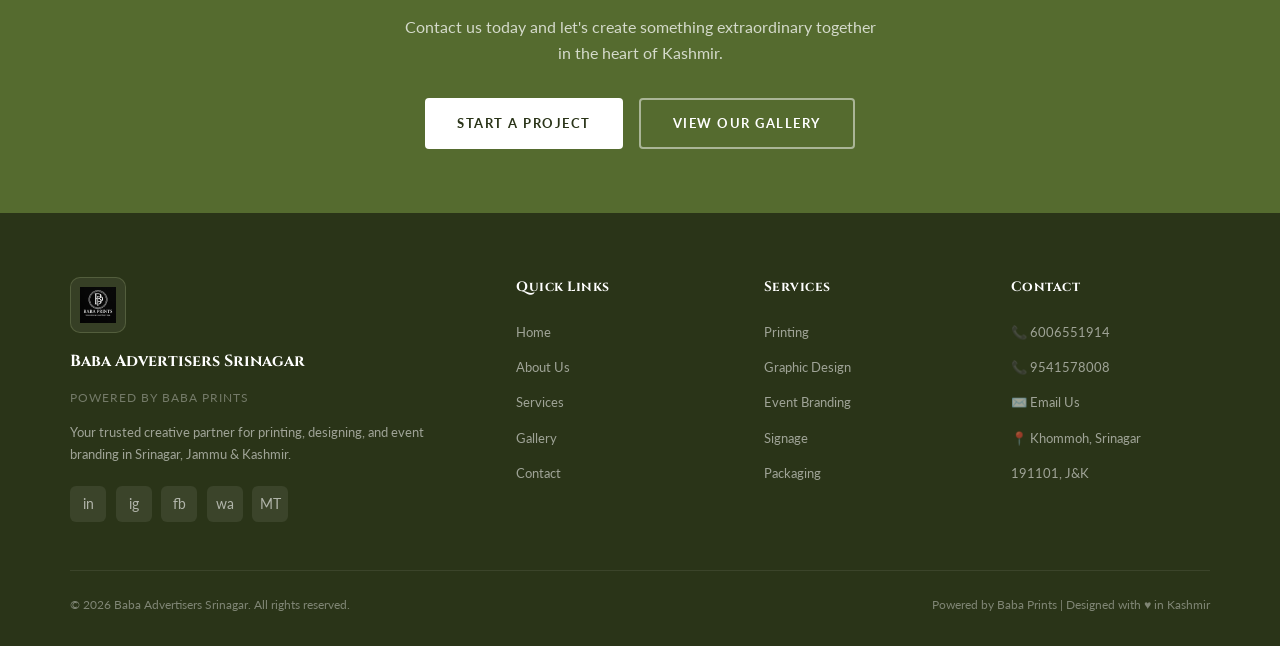
==== commit 69b5c40a: "Fix logo-target div formatting in index.html" ====
--- a/index.html
+++ b/index.html
@@ -414,7 +414,7 @@
       </div>
     </div>
 
-<div class="img-circle logo-target"> style="animation:fadeUp 0.9s 0.2s ease both;">
+<div class="img-circle logo-target" style="animation:fadeUp 0.9s 0.2s ease both;">
   <div class="hero-img-frame">
     <div class="img-ring-outer"></div>
     <div class="img-ring-inner"></div>
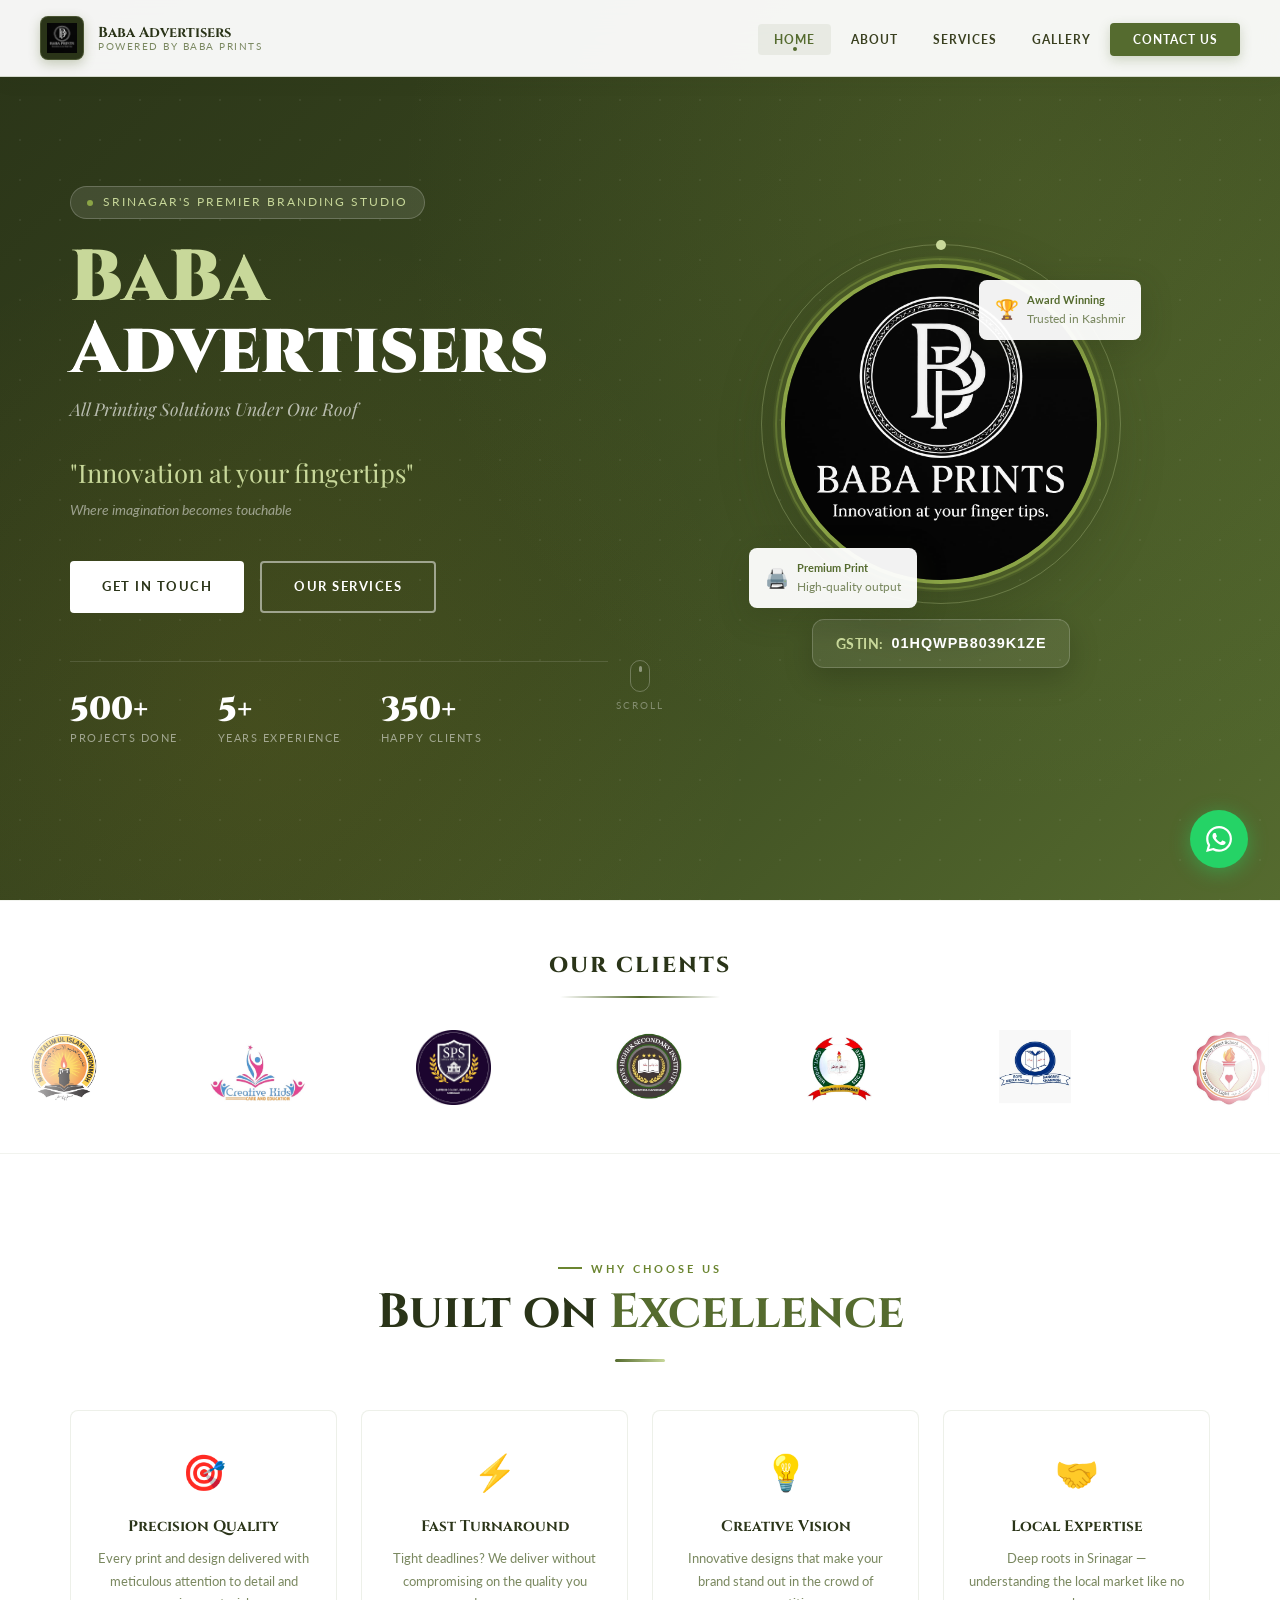
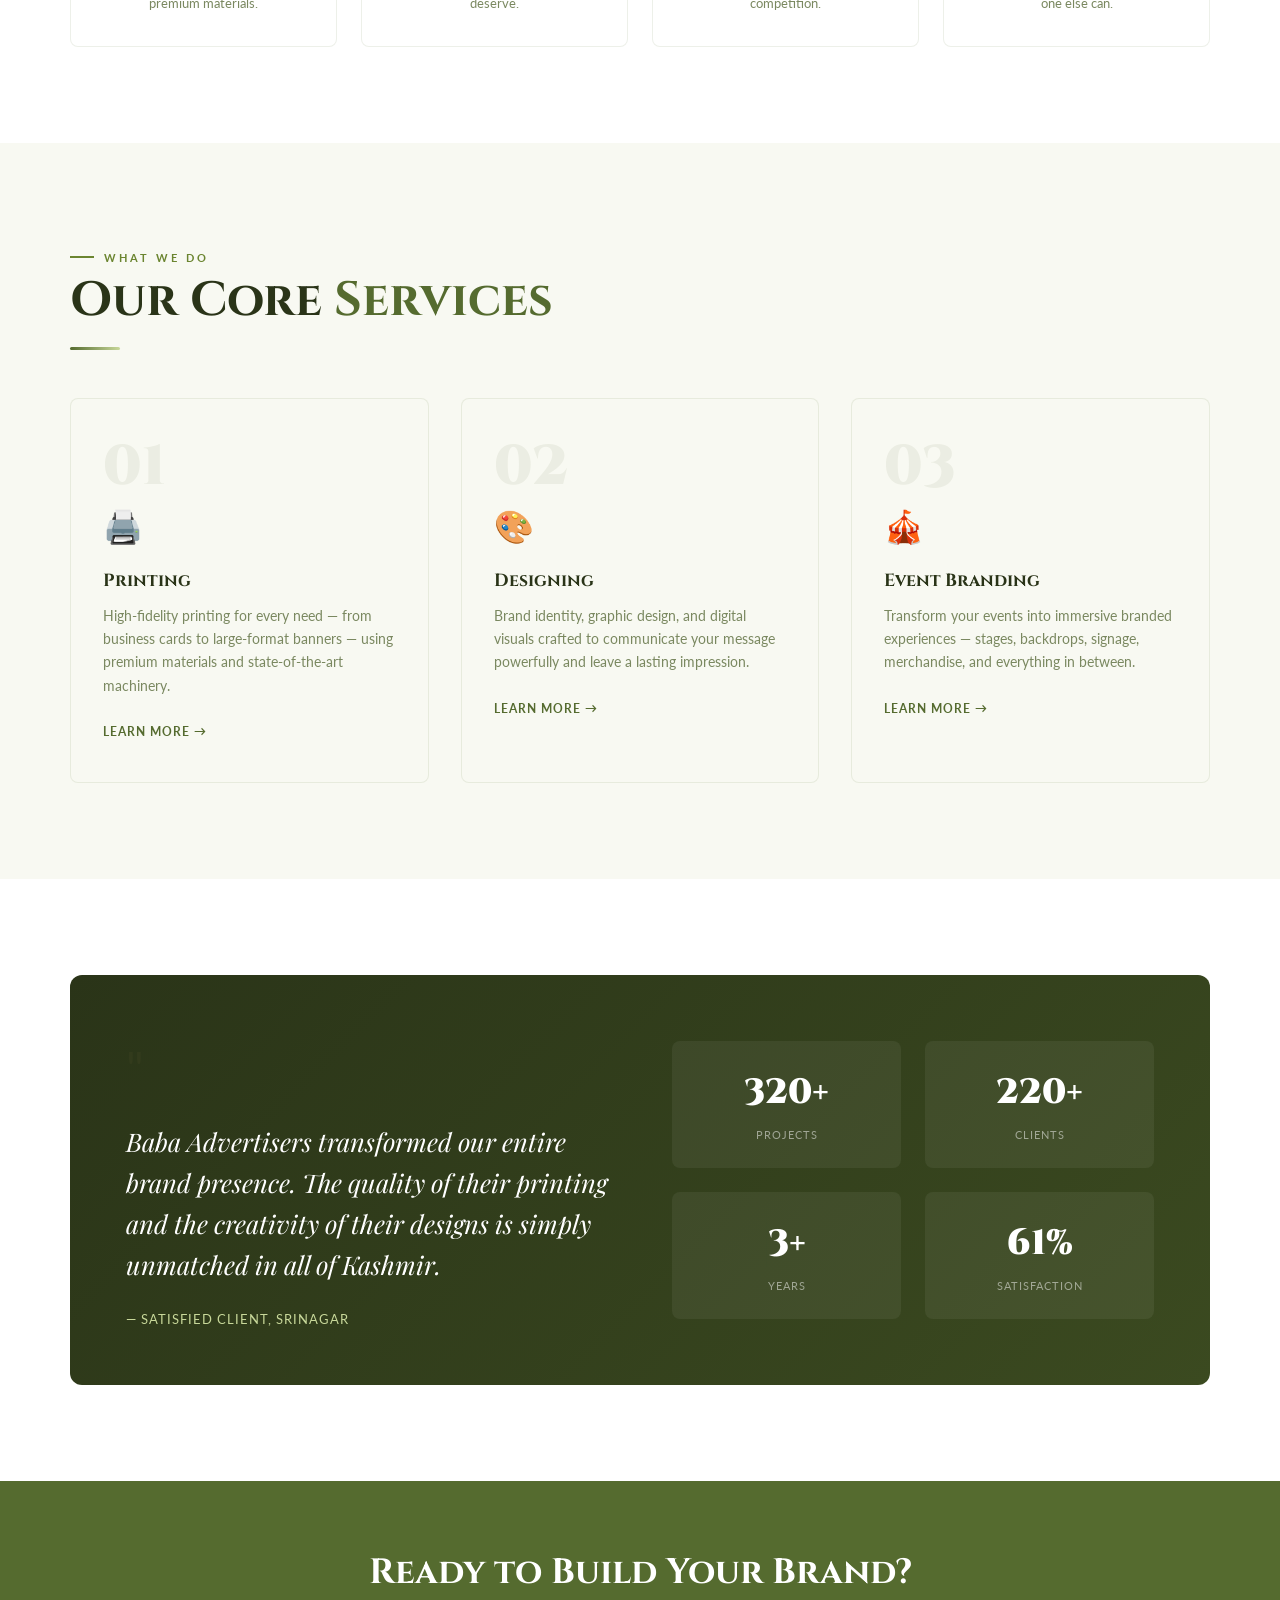
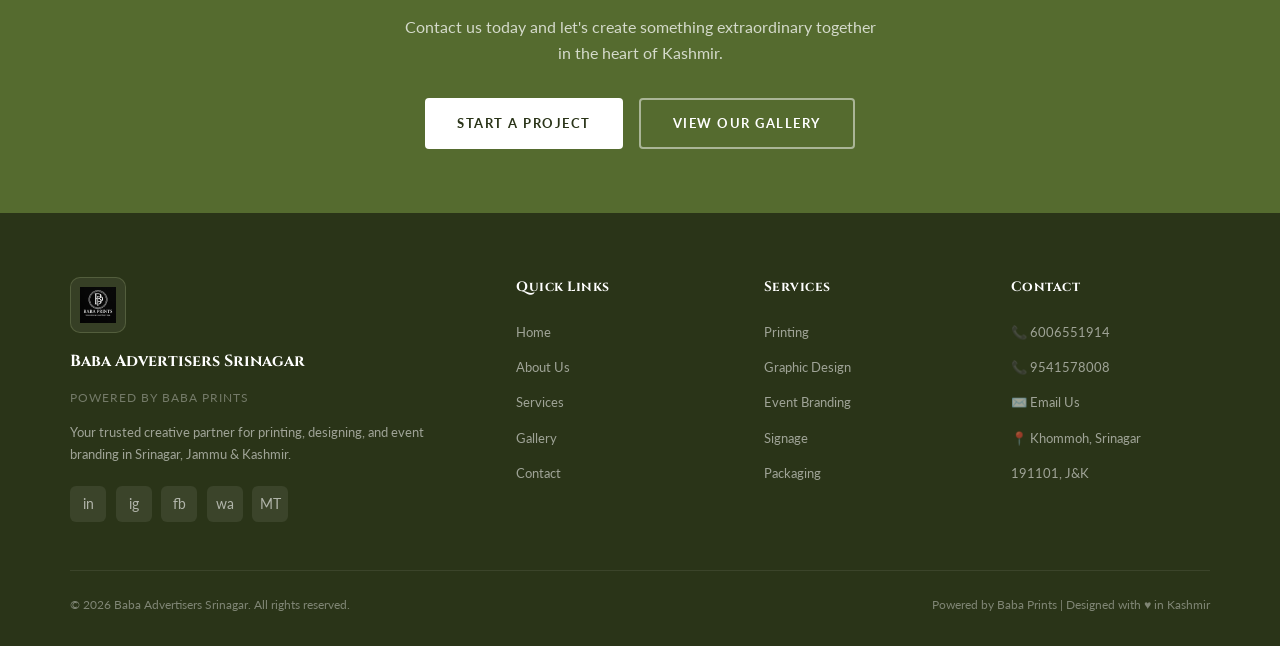
==== commit c3f3d366: "Replace logo-target with hero-image-side div" ====
--- a/index.html
+++ b/index.html
@@ -414,12 +414,12 @@
       </div>
     </div>
 
-<div class="img-circle logo-target" style="animation:fadeUp 0.9s 0.2s ease both;">
+<div class="hero-image-side" style="animation:fadeUp 0.9s 0.2s ease both;">
   <div class="hero-img-frame">
     <div class="img-ring-outer"></div>
     <div class="img-ring-inner"></div>
 
-    <div class="img-circle passport-img-target">
+    <div class="img-circle logo-target">
       <div class="hero-monogram">
         <div class="hero-monogram-letters">MYB</div>
         <div class="hero-monogram-sub">Founder &amp; CEO</div>
@@ -443,12 +443,10 @@
     </div>
   </div>
 
-  <!-- ADD THIS -->
   <div class="hero-gstin">
     <span class="gst-label">GSTIN:</span>
     <span class="gst-number">01HQWPB8039K1ZE</span>
   </div>
-
 </div>
     
   <div class="scroll-hint">
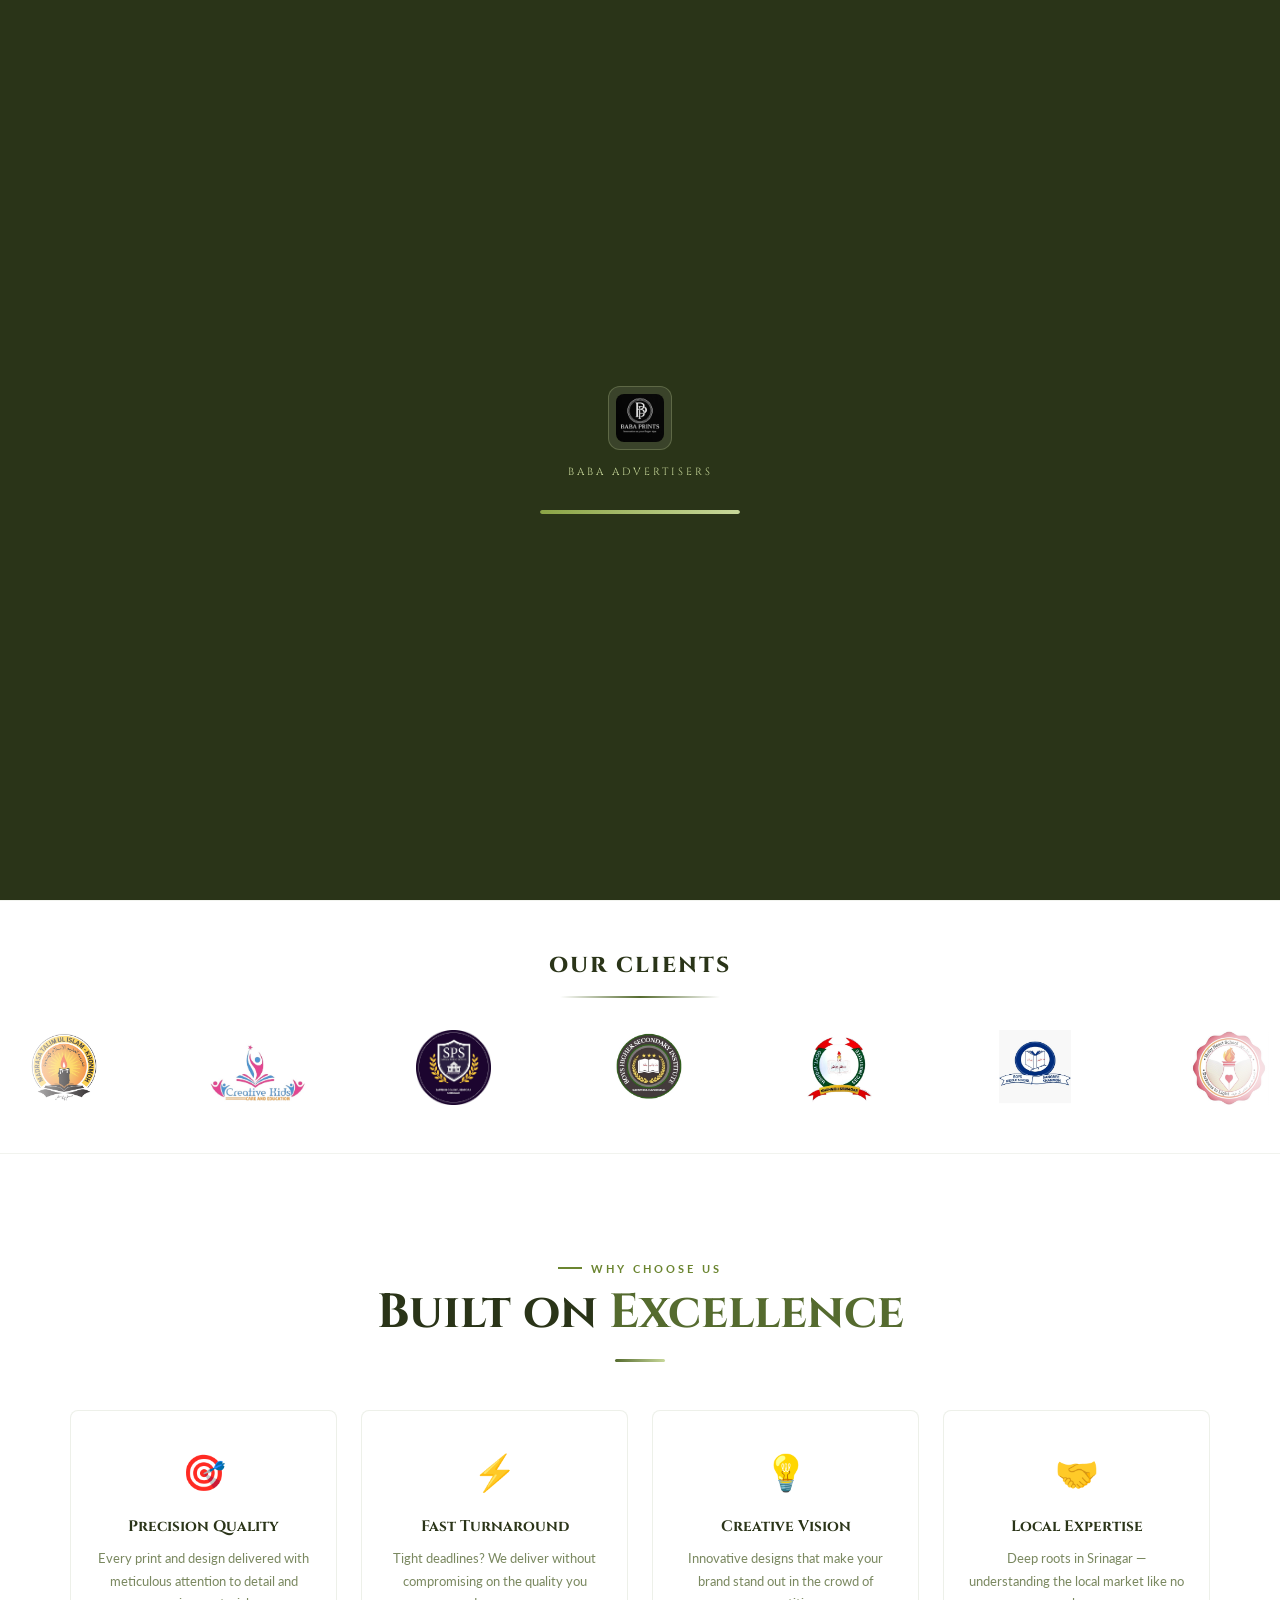
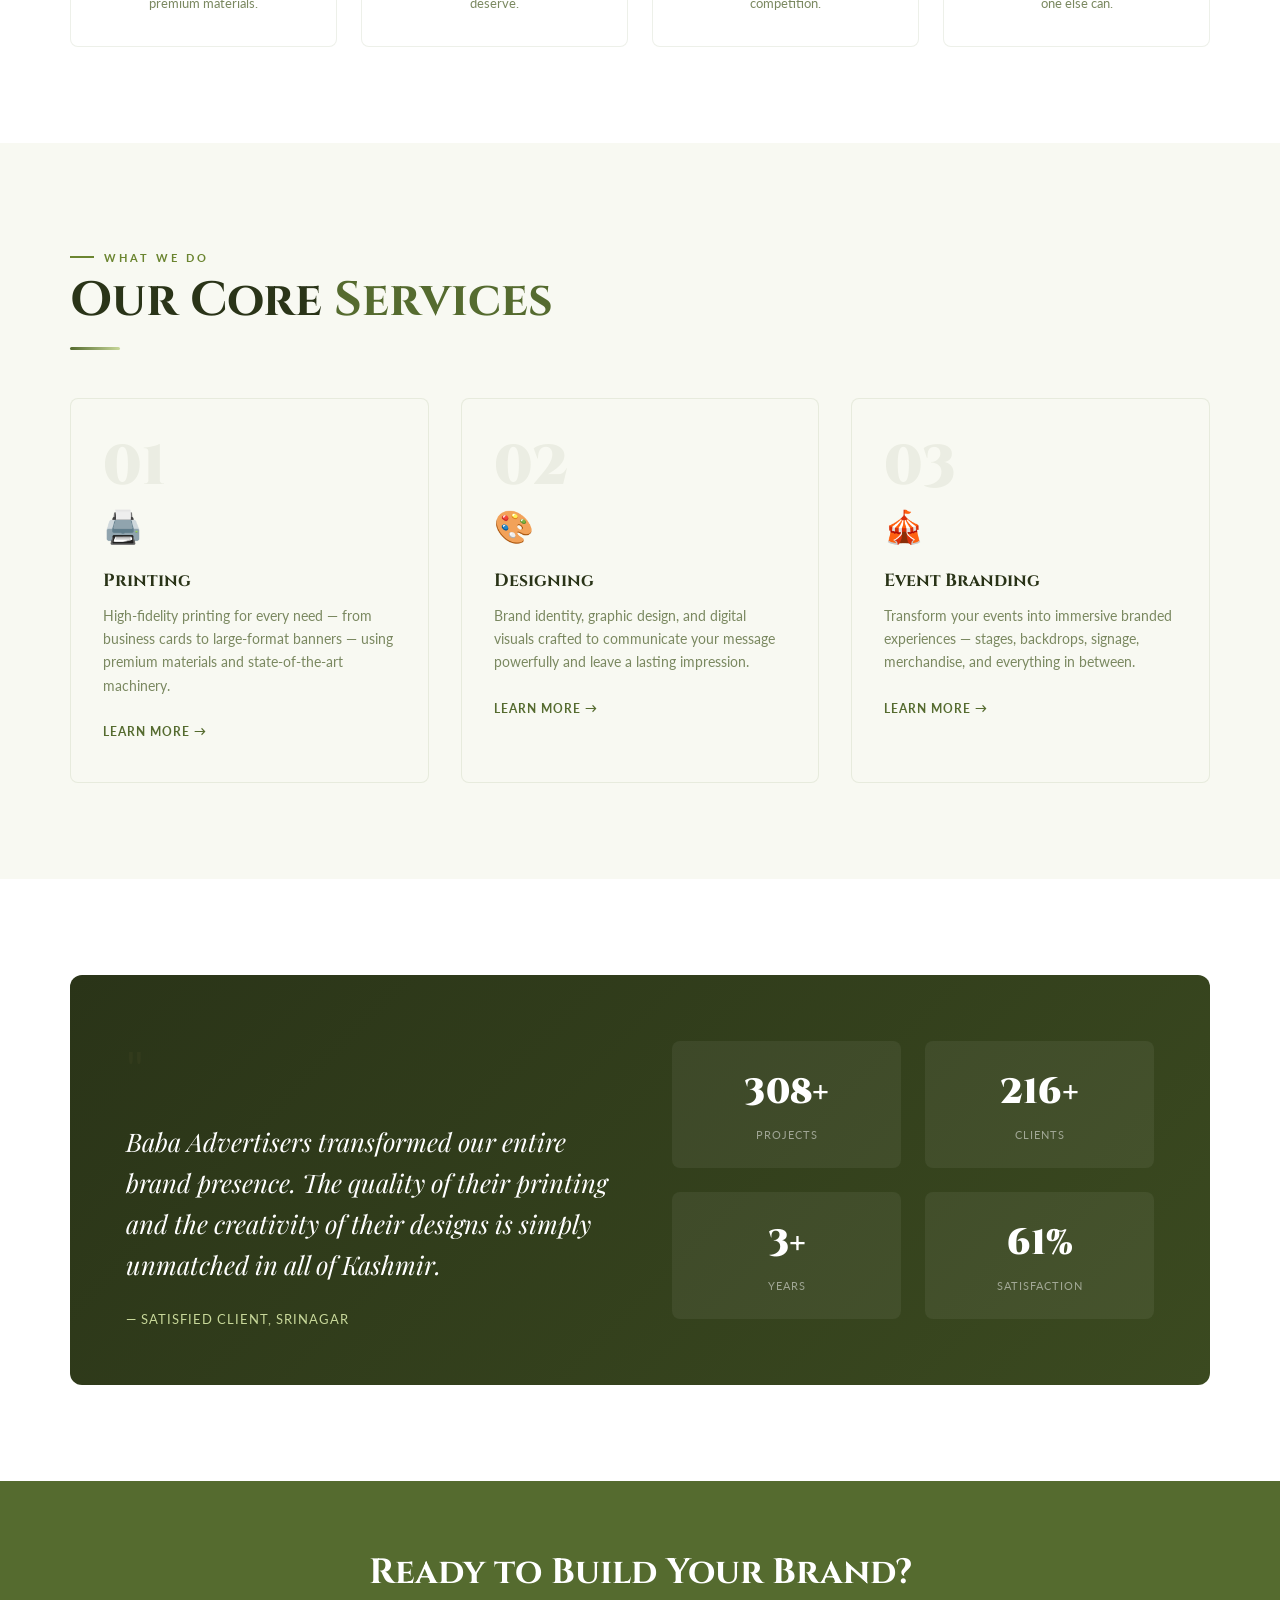
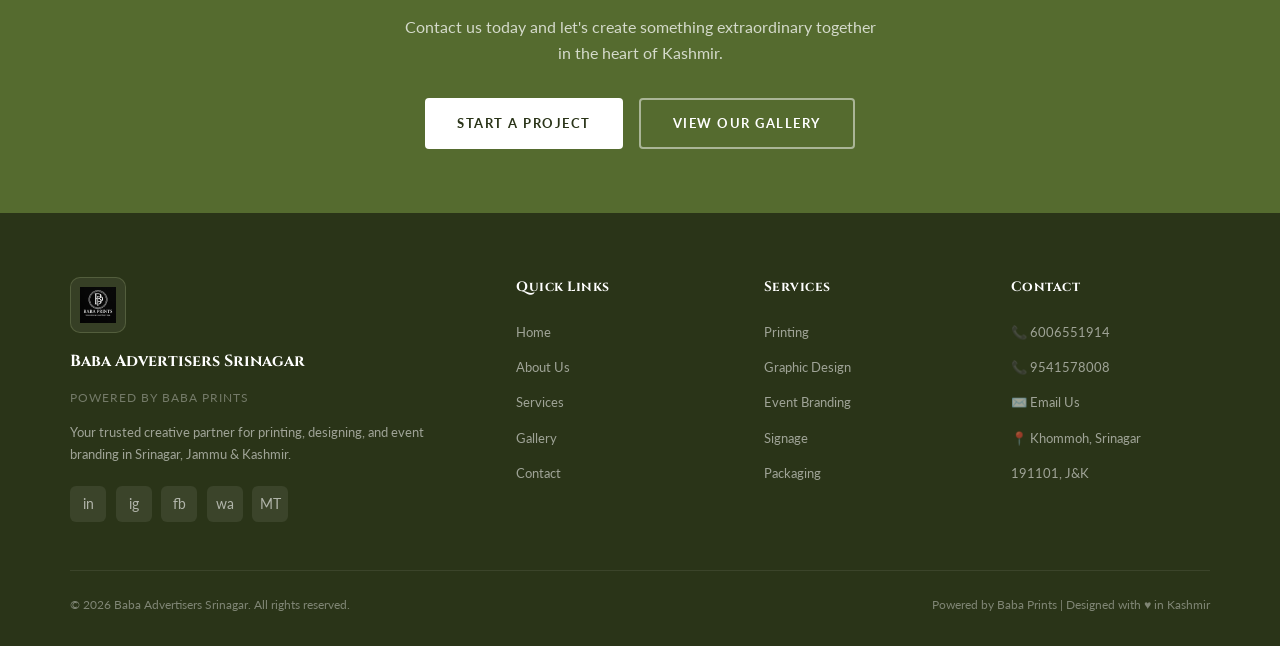
==== commit 9c88db5c: "Add class 'home-page' to body tag" ====
--- a/index.html
+++ b/index.html
@@ -347,7 +347,7 @@
 }
   </style>
 </head>
-<body>
+<body class="home-page">
 
 <!-- PRELOADER -->
 <div id="preloader">
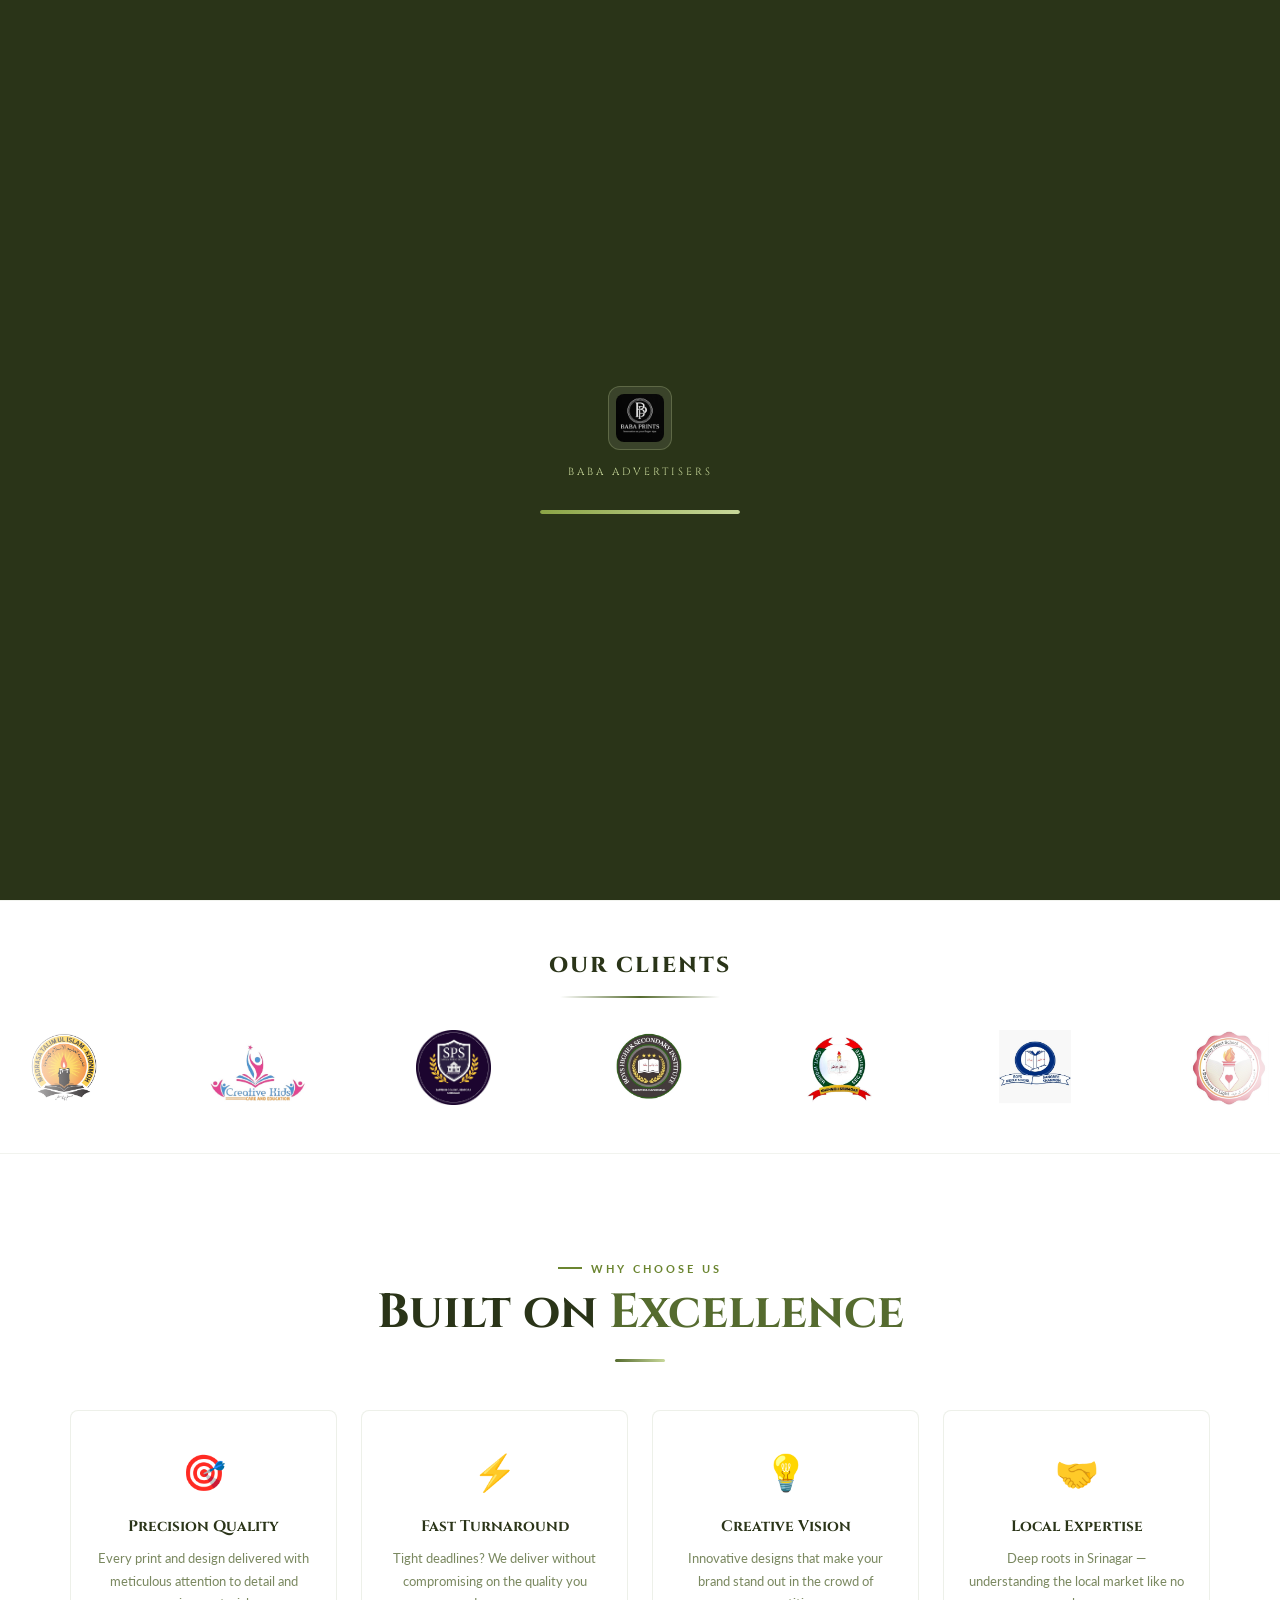
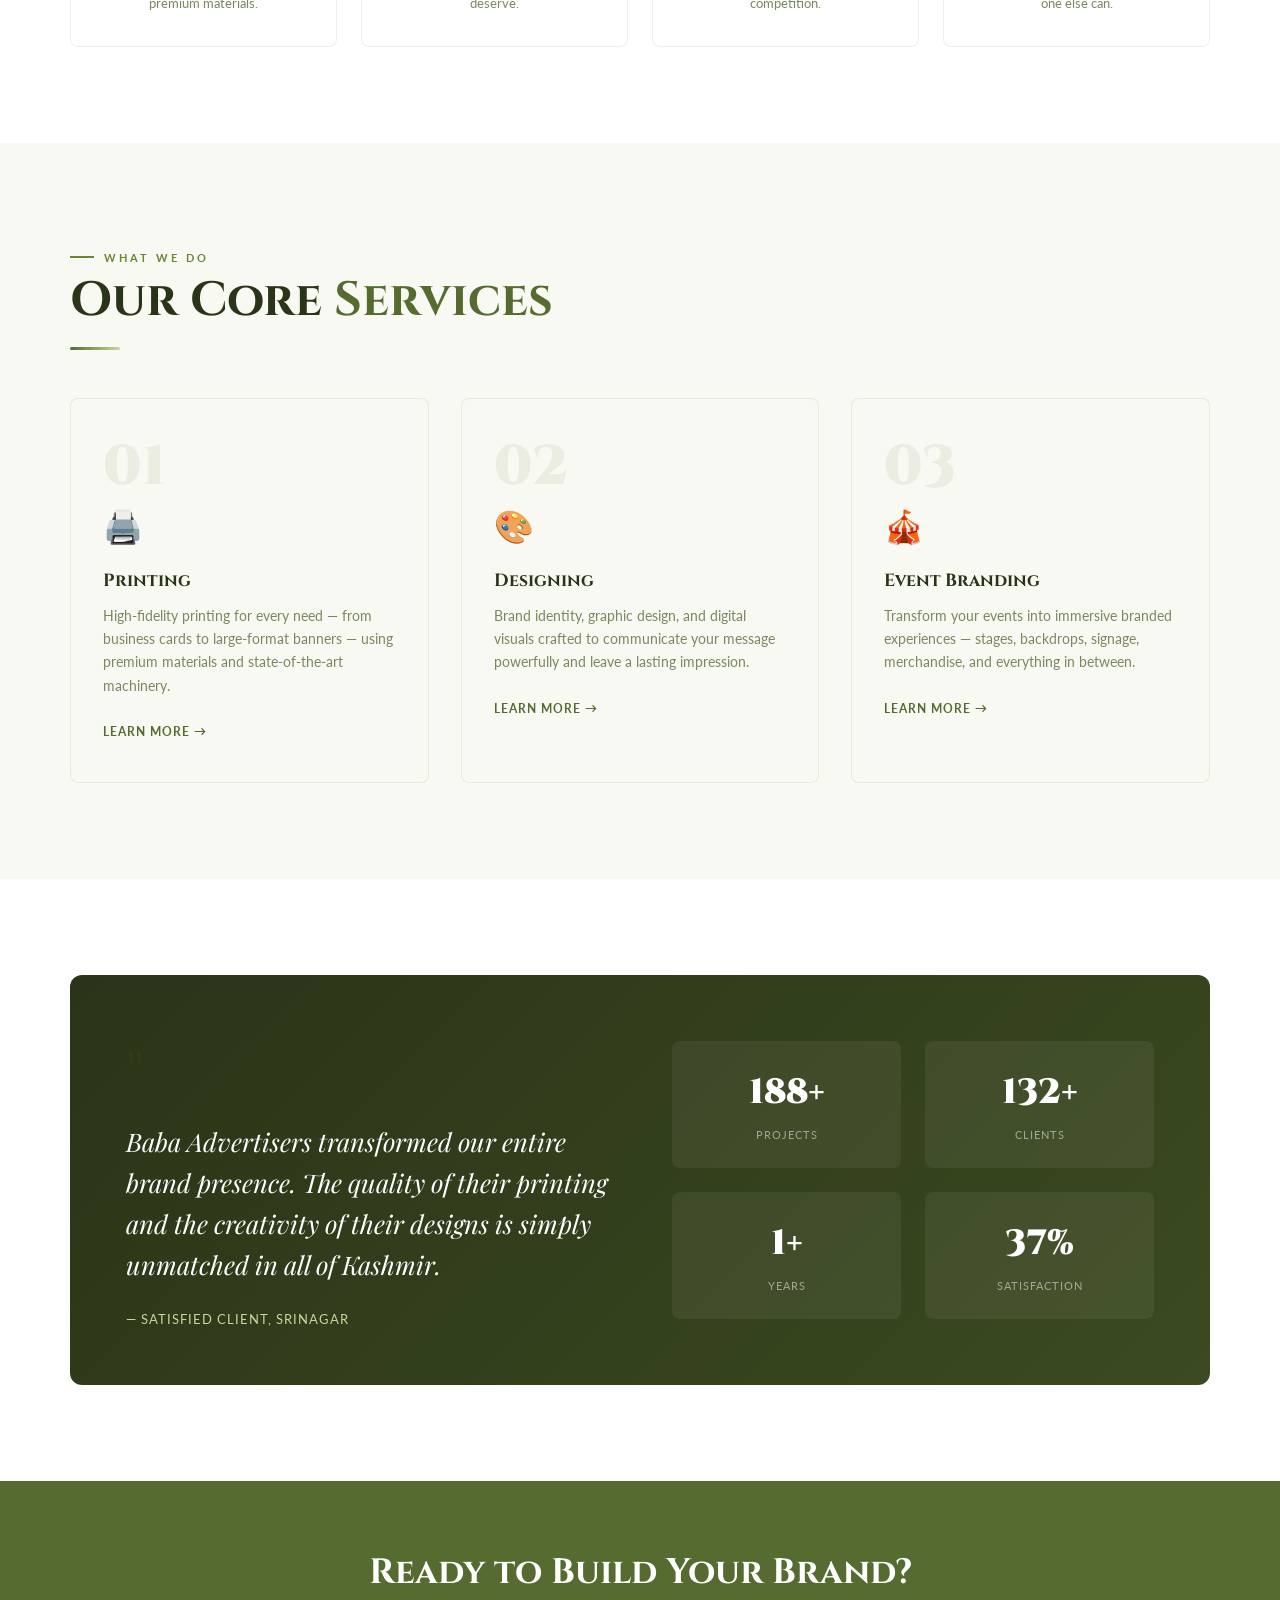
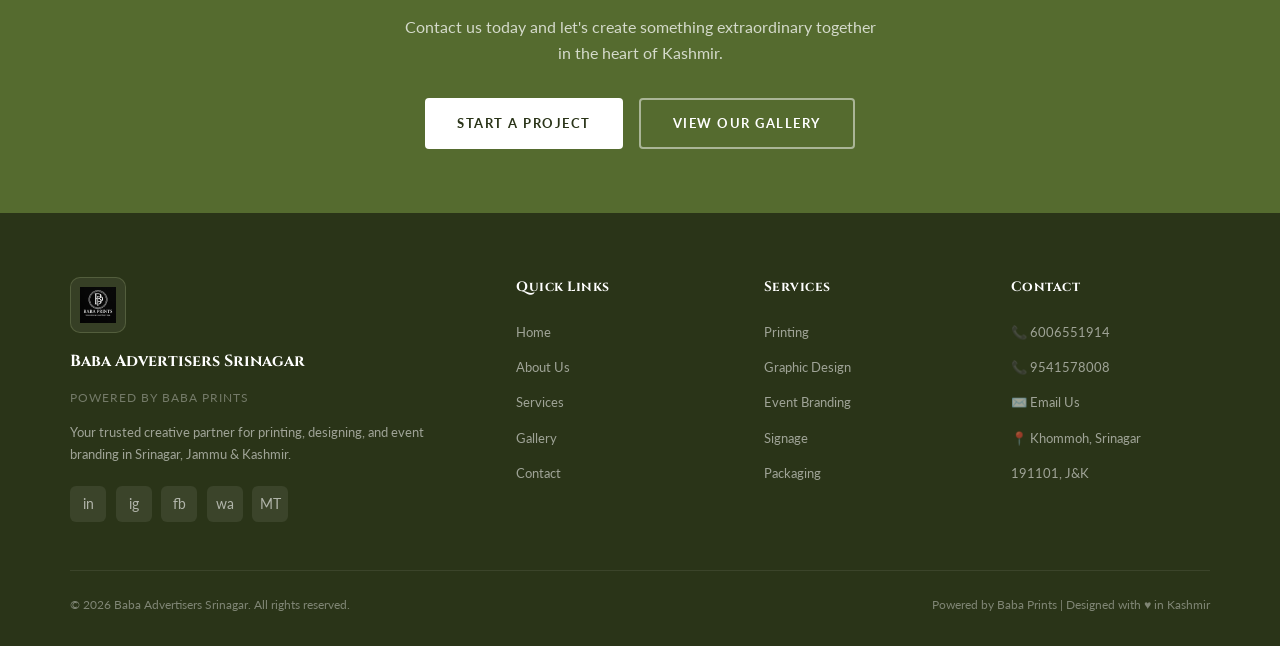
==== commit 853f2a62: "Add styles for logo target in index.html" ====
--- a/index.html
+++ b/index.html
@@ -95,6 +95,28 @@
     .hero-monogram-sub { font-size:0.7rem; letter-spacing:2px; text-transform:uppercase; color:rgba(255,255,255,0.4); margin-top:0.5rem; }
     @keyframes rotRing { to{ transform:rotate(360deg); } }
 
+    /* HOME LOGO HERO */
+.logo-target {
+  background: #ffffff !important;
+  padding: 24px;
+  display: flex;
+  align-items: center;
+  justify-content: center;
+}
+
+.logo-target img {
+  width: 100%;
+  height: 100%;
+  object-fit: contain;
+  display: block;
+}
+
+/* MOBILE */
+@media (max-width: 768px) {
+  .logo-target {
+    padding: 18px;
+  }
+}
     /* GSTIN BELOW HERO IMAGE */
 .hero-image-side {
   display: flex;
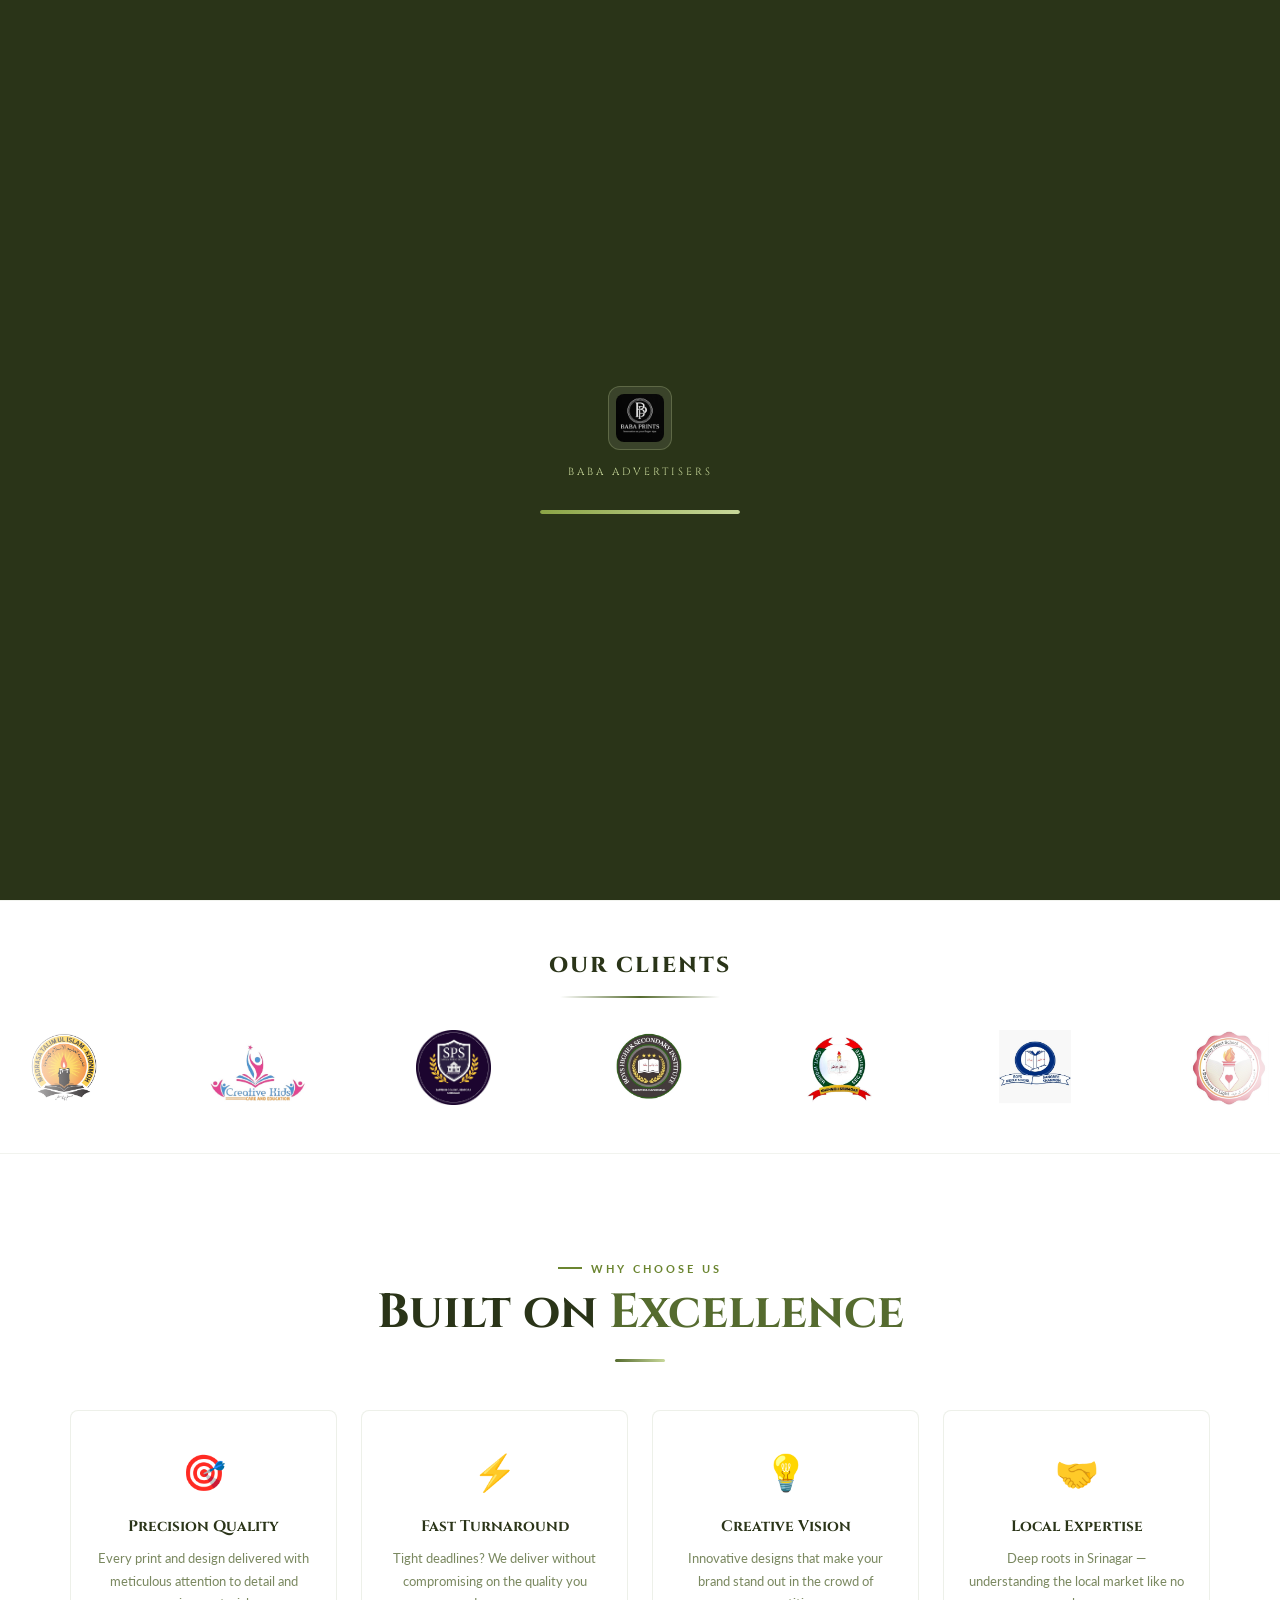
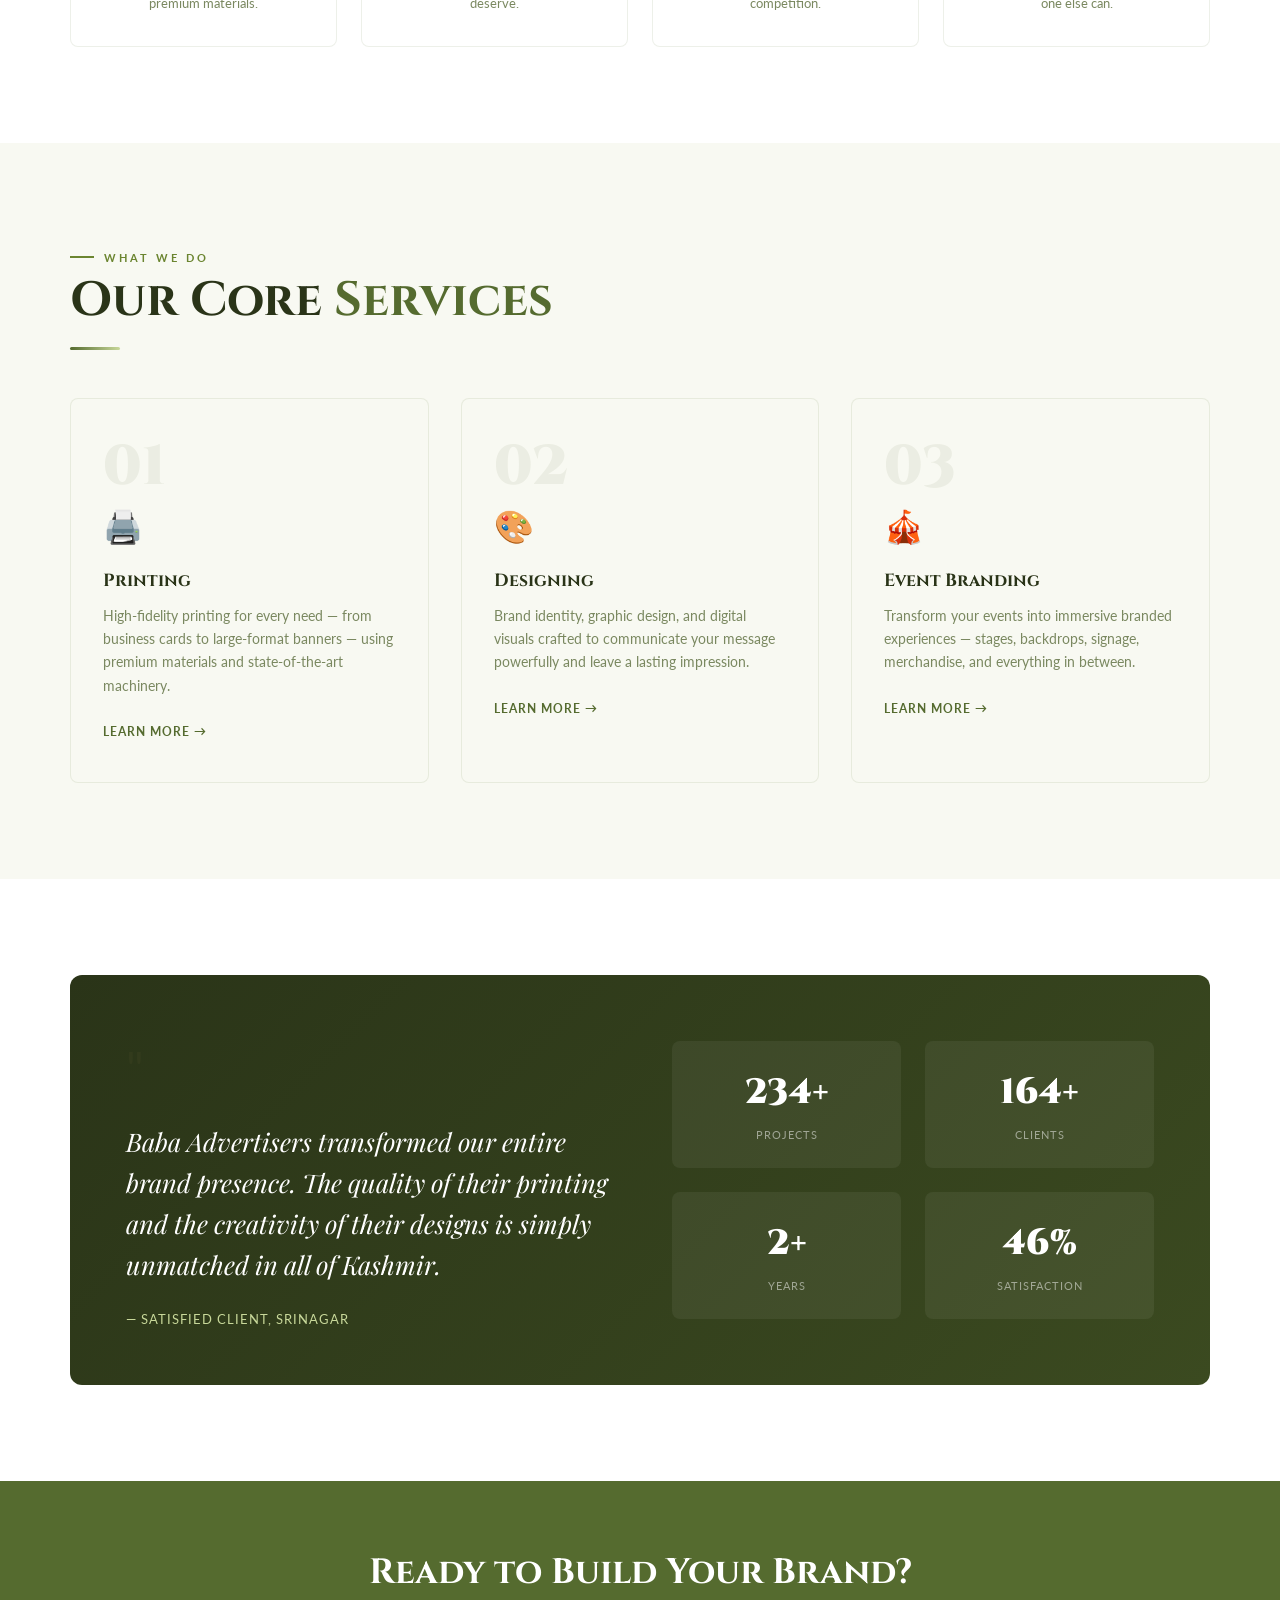
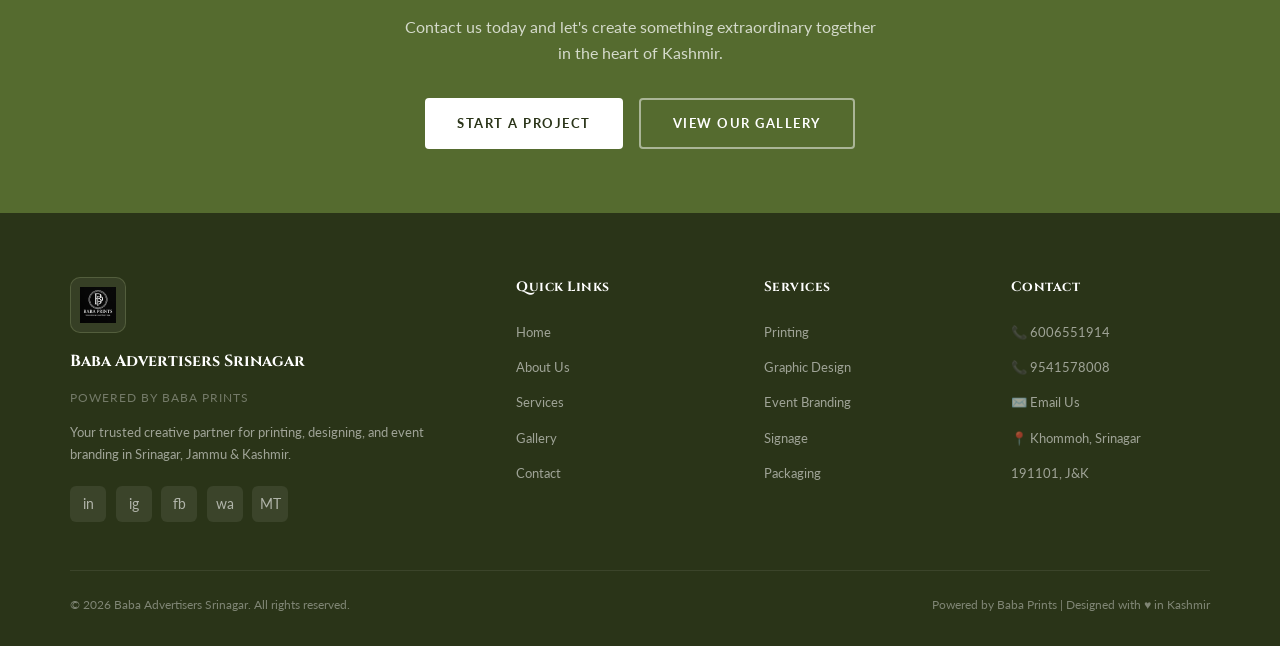
==== commit 750d484a: "Update navigation and remove logo styles Removed logo styles and added clients link to navigation." ====
--- a/index.html
+++ b/index.html
@@ -95,28 +95,7 @@
     .hero-monogram-sub { font-size:0.7rem; letter-spacing:2px; text-transform:uppercase; color:rgba(255,255,255,0.4); margin-top:0.5rem; }
     @keyframes rotRing { to{ transform:rotate(360deg); } }
 
-    /* HOME LOGO HERO */
-.logo-target {
-  background: #ffffff !important;
-  padding: 24px;
-  display: flex;
-  align-items: center;
-  justify-content: center;
-}
-
-.logo-target img {
-  width: 100%;
-  height: 100%;
-  object-fit: contain;
-  display: block;
-}
-
-/* MOBILE */
-@media (max-width: 768px) {
-  .logo-target {
-    padding: 18px;
-  }
-}
+    
     /* GSTIN BELOW HERO IMAGE */
 .hero-image-side {
   display: flex;
@@ -394,6 +373,7 @@
     <li><a href="about.html">About</a></li>
     <li><a href="services.html">Services</a></li>
     <li><a href="gallery.html">Gallery</a></li>
+     <li><a href="clients.html">Clients</a></li>
     <li><a href="contact.html" class="nav-cta">Contact Us</a></li>
   </ul>
   <div class="hamburger" id="hamburger"><span></span><span></span><span></span></div>
@@ -405,6 +385,7 @@
   <a href="about.html">About</a>
   <a href="services.html">Services</a>
   <a href="gallery.html">Gallery</a>
+   <li><a href="clients.html">Clients</a></li>
   <a href="contact.html" class="mob-cta">Contact Us</a>
 </div>
 
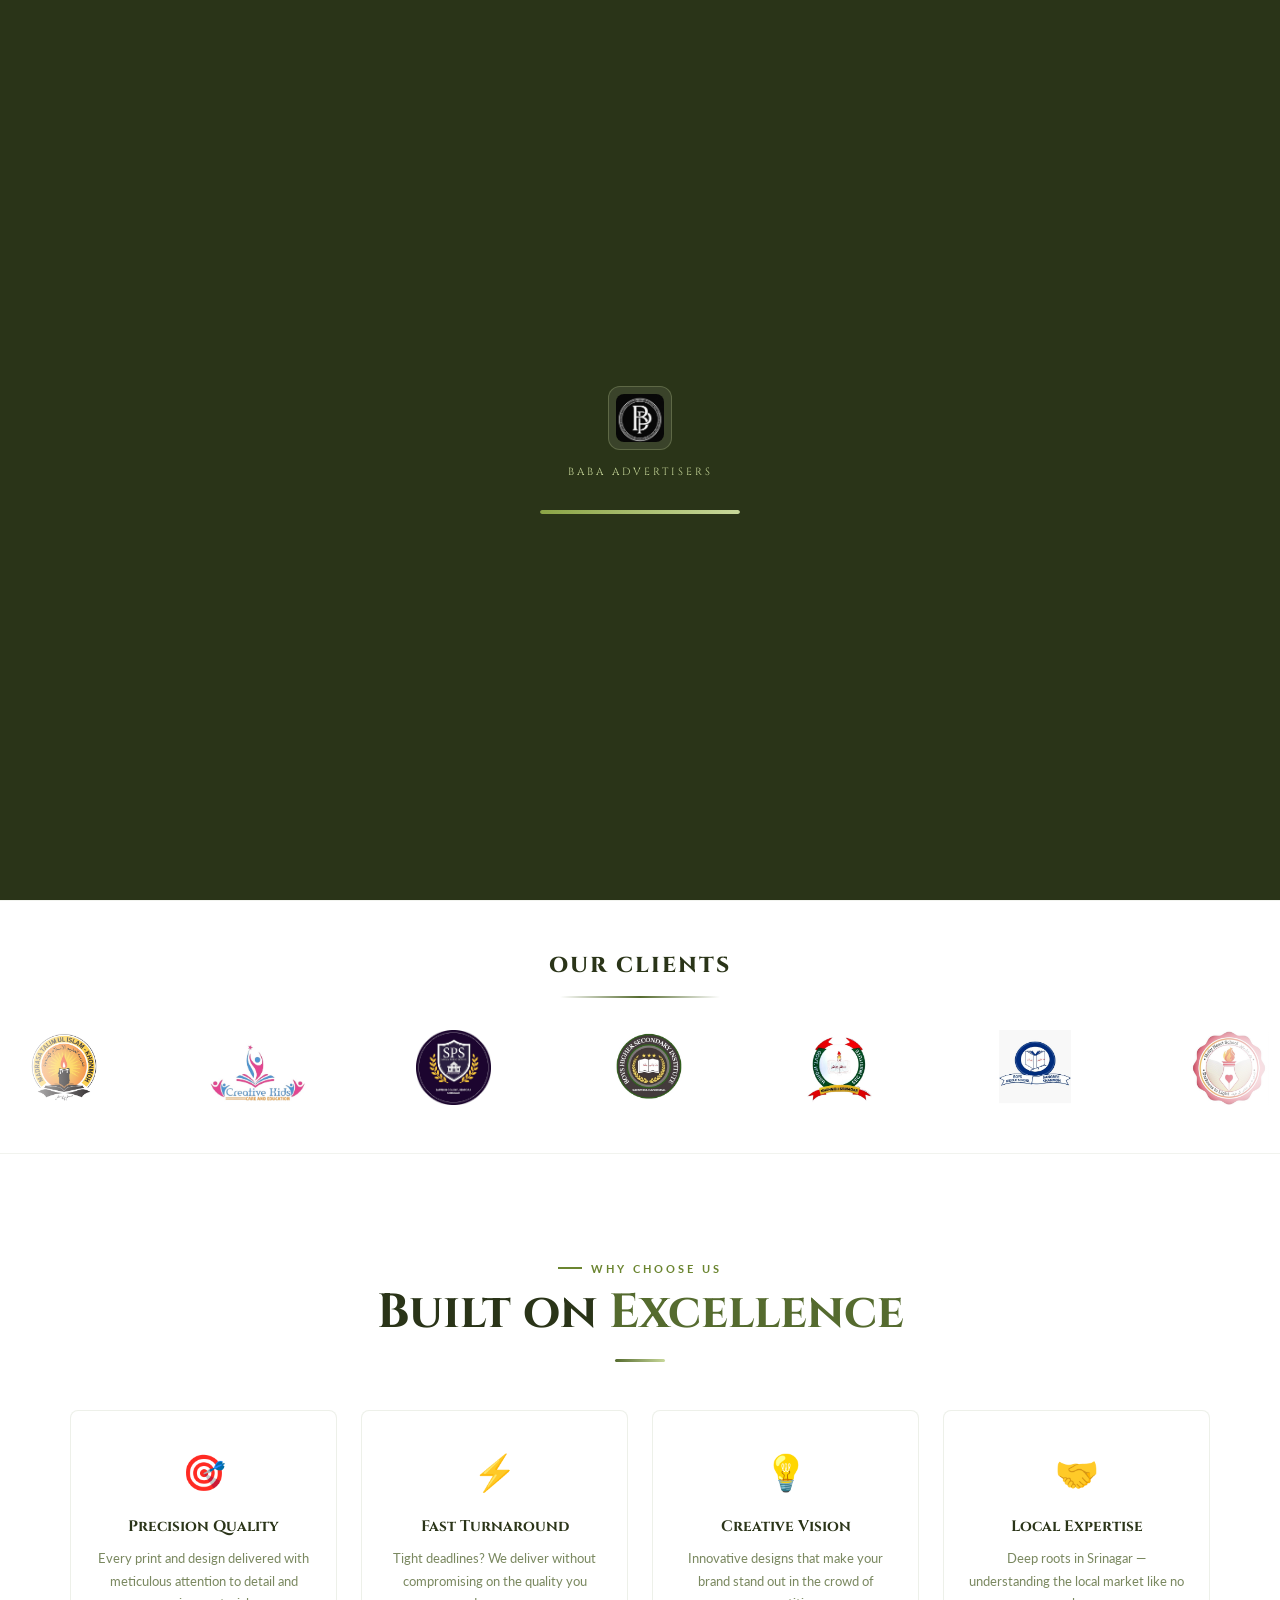
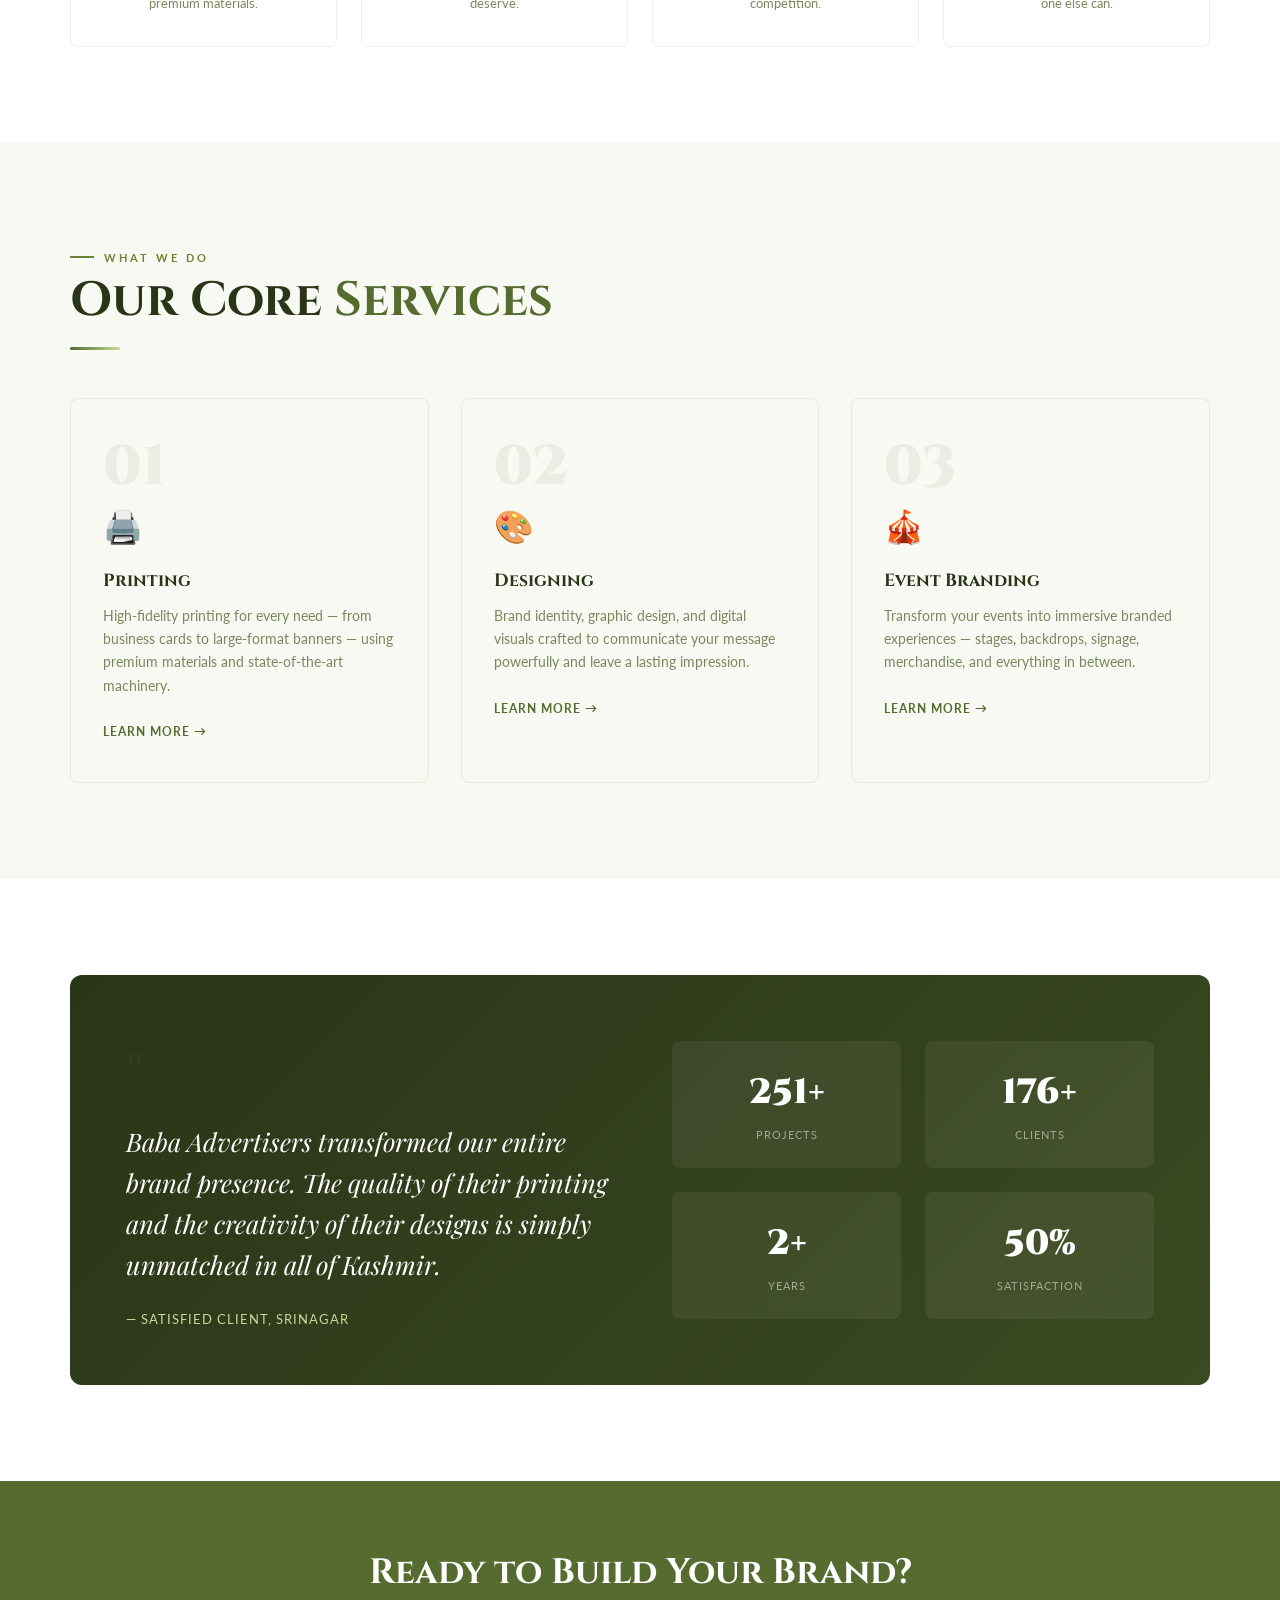
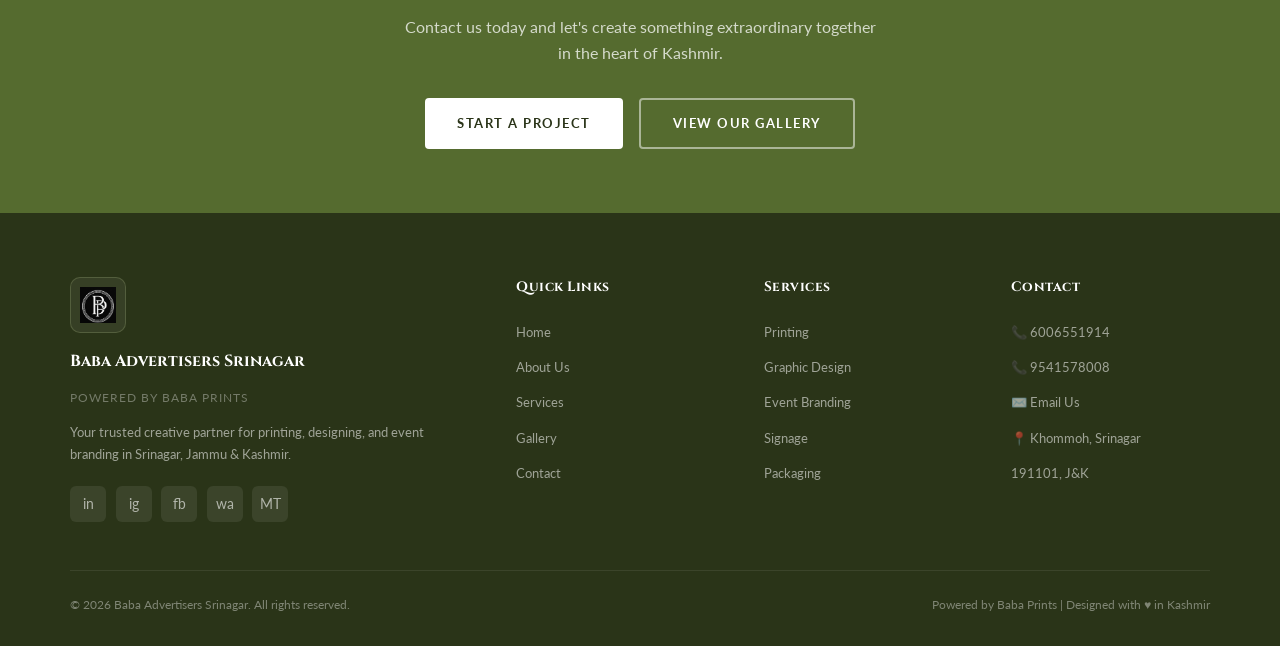
==== commit 745401f0: "Add Google site verification meta tag" ====
--- a/index.html
+++ b/index.html
@@ -3,6 +3,7 @@
 <head>
   <meta charset="UTF-8"/>
   <meta name="viewport" content="width=device-width,initial-scale=1.0"/>
+  <meta name="google-site-verification" content="6zTxAxii5vcgm8khC-5TlG65kNBhM_Me42T0ORFEPpI" />
   <meta name="description" content="Baba Advertisers Srinagar – Premium Printing, Designing & Event Branding. Innovation at your fingertips. Powered by Baba Prints."/>
   <meta name="keywords" content="Baba Advertisers, Srinagar, Printing, Designing, Event Branding, Baba Prints, Mohammad Yamin Baba, Kashmir advertising"/>
   <meta name="author" content="Mohammad Yamin Baba"/>
